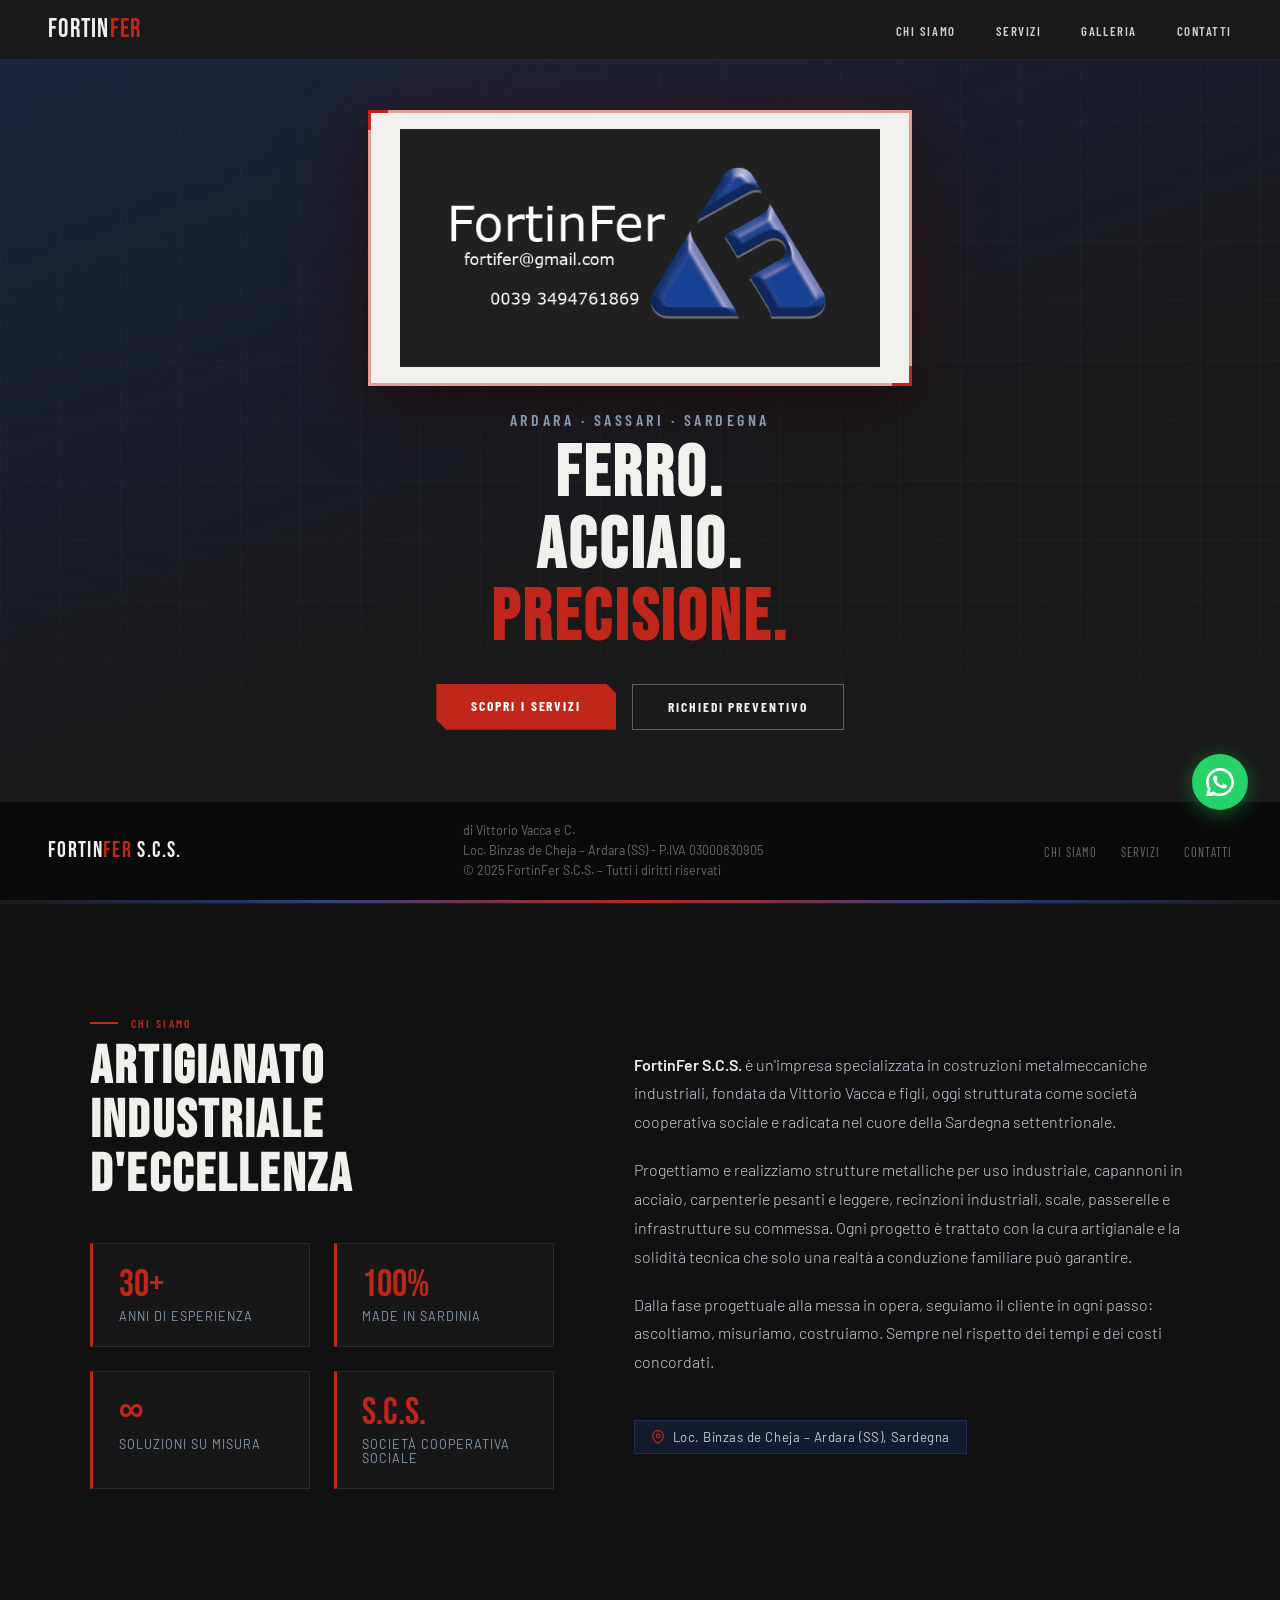
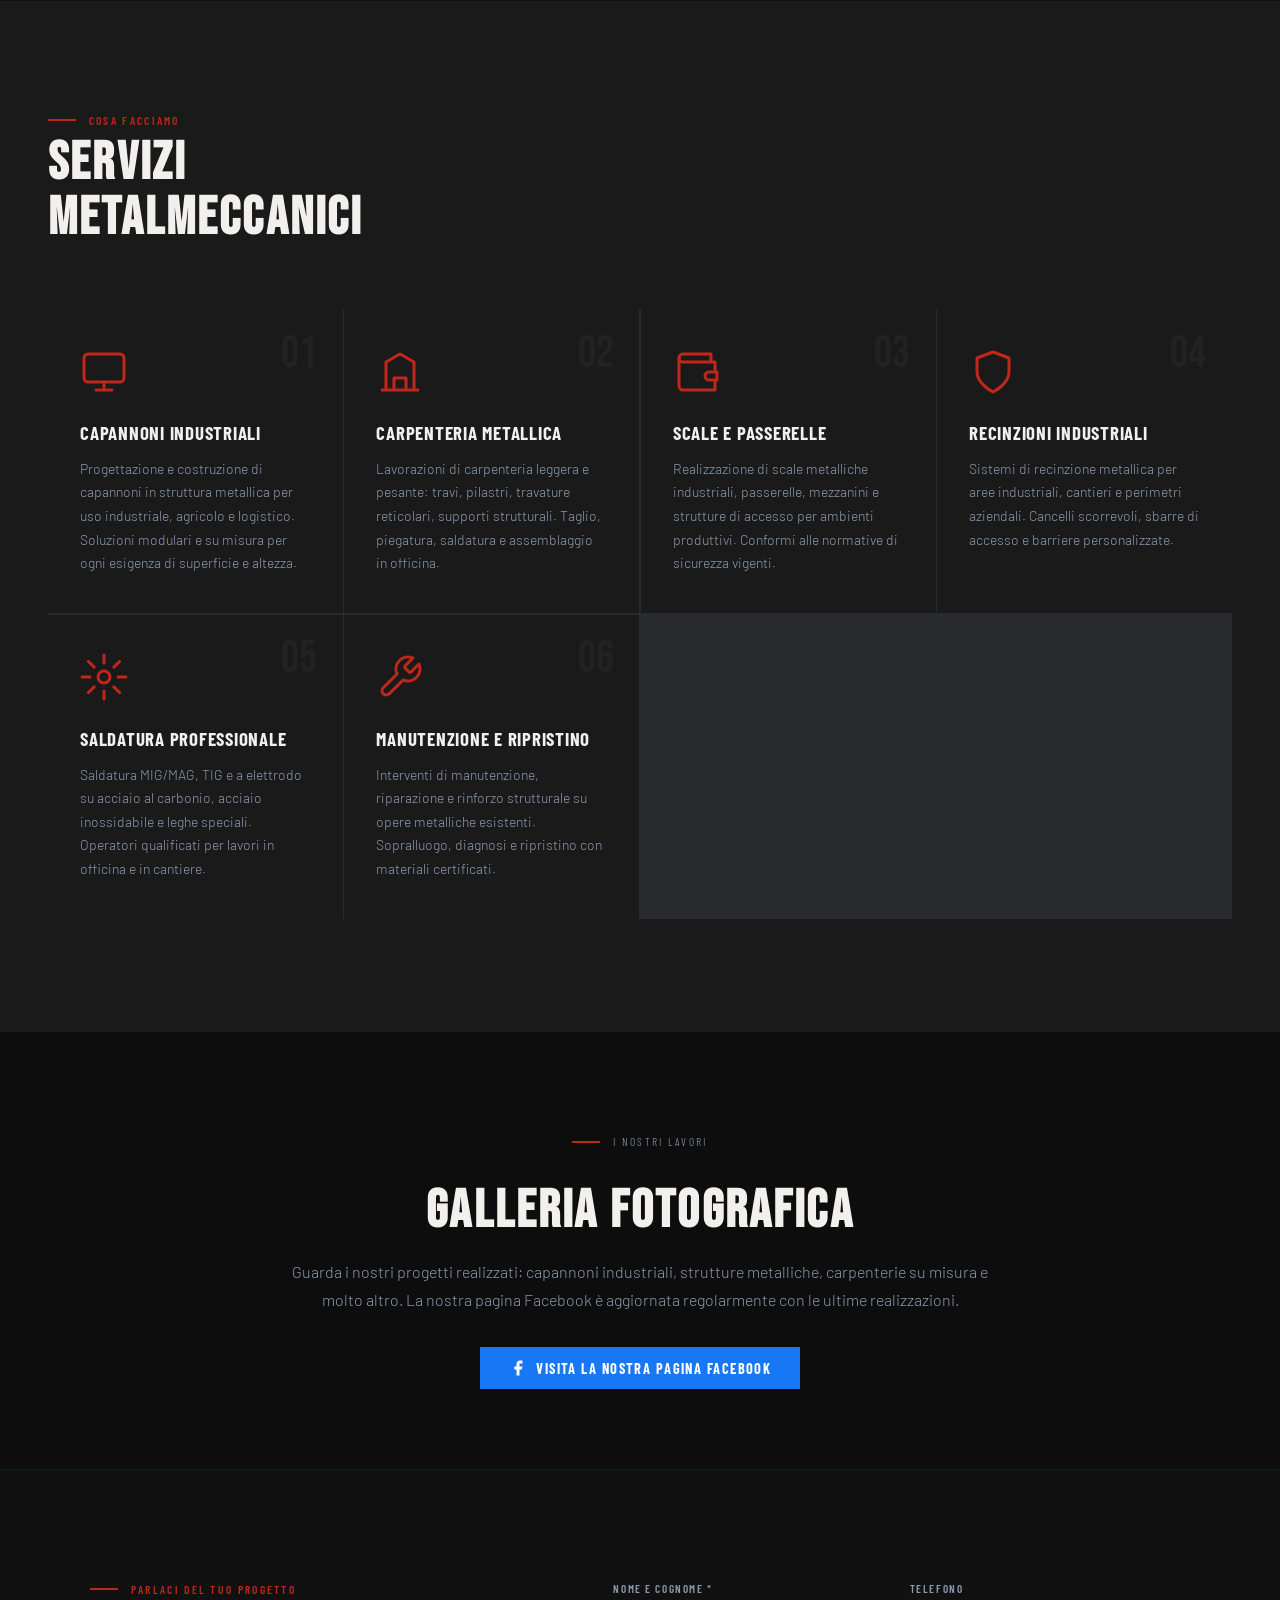
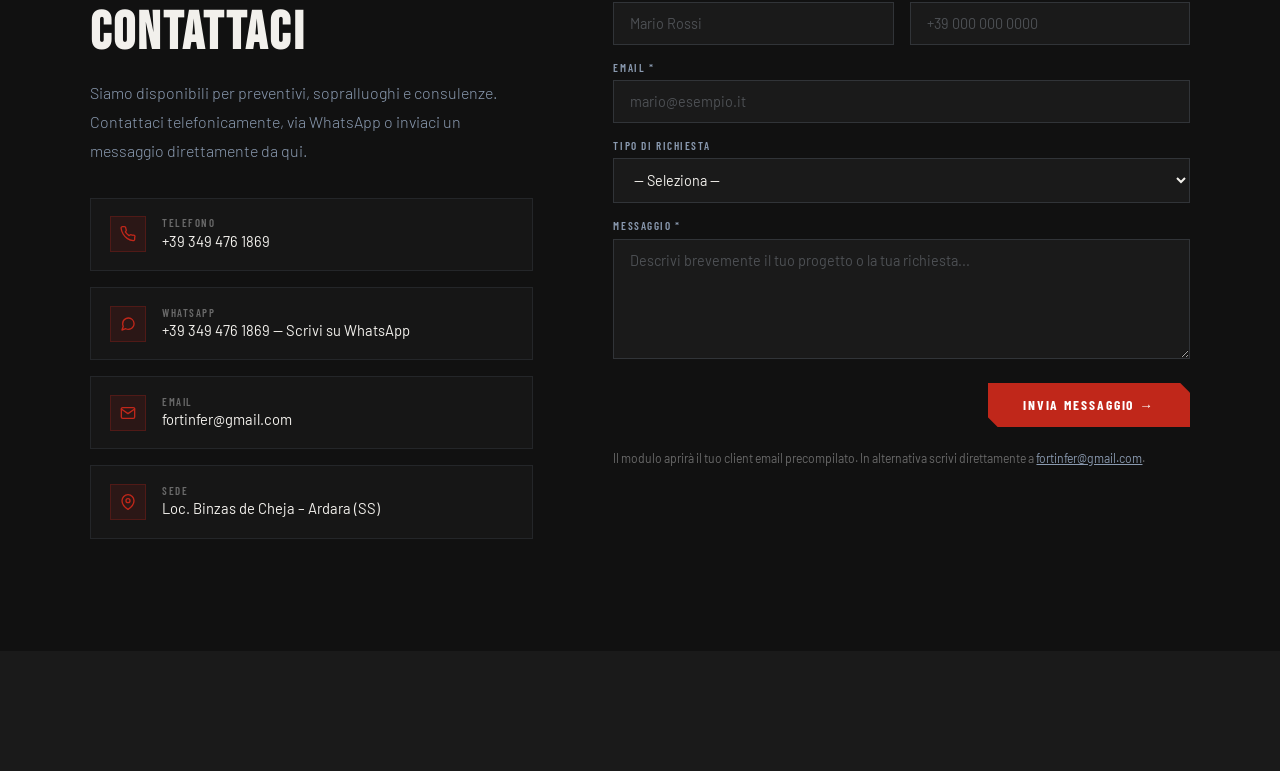
==== index.html @ 4c215e7a "new modify descrizione" ====
<!DOCTYPE html>
<html lang="it">

<head>
  <meta charset="UTF-8">
  <meta name="viewport" content="width=device-width, initial-scale=1.0">
  <title>FortinFer S.C.S. – Costruzioni Metalmeccaniche Industriali</title>

  <!-- ── Google Fonts ── -->
  <link rel="preconnect" href="https://fonts.googleapis.com">
  <link
    href="https://fonts.googleapis.com/css2?family=Bebas+Neue&family=Barlow:ital,wght@0,300;0,400;0,600;0,700;1,300&family=Barlow+Condensed:wght@400;600;700&display=swap"
    rel="stylesheet">

  <!-- ── Foglio di stile ── -->
  <link rel="stylesheet" href="style.css">
</head>

<body>

  <!-- ════════════════════════════
     NAV
════════════════════════════ -->
  <nav>
    <div class="nav-logo">Fortin<span>Fer</span></div>
    <ul class="nav-links">
      <li><a href="#about">Chi siamo</a></li>
      <li><a href="#servizi">Servizi</a></li>
      <li><a href="#galleria">Galleria</a></li>
      <li><a href="#contatti">Contatti</a></li>
    </ul>
  </nav>

  <!-- ════════════════════════════
     HERO
════════════════════════════ -->
  <section id="hero">
    <div class="hero-grid"></div>
    <div class="hero-stripes"></div>
    <div class="hero-bg"></div>

    <div class="hero-content">
      <div class="logo-container">
        <img src="Image/Logo_c1.png" alt="FortinFer S.C.S. – Logo ufficiale">
      </div>

      <p class="hero-sub">Ardara · Sassari · Sardegna</p>

      <h1 class="hero-tagline">
        Ferro.<br>
        Acciaio.<br>
        <span class="accent">Precisione.</span>
      </h1>

      <div class="hero-cta-row">
        <a href="#servizi" class="btn-primary">Scopri i servizi</a>
        <a href="#contatti" class="btn-outline">Richiedi preventivo</a>
      </div>
    </div>

    <div class="scroll-hint">
      <span>Scorri</span>
      <div class="scroll-line"></div>
    </div>
  </section>

  <div class="steel-divider"></div>

  <!-- ════════════════════════════
     CHI SIAMO
════════════════════════════ -->
  <section id="about">
    <div class="about-inner">

      <div>
        <p class="section-label">Chi siamo</p>
        <h2 class="section-title">Artigianato<br>Industriale<br>d'Eccellenza</h2>
        <div class="about-stats">
          <div class="stat-card">
            <div class="stat-num">30+</div>
            <div class="stat-desc">Anni di esperienza</div>
          </div>
          <div class="stat-card">
            <div class="stat-num">100%</div>
            <div class="stat-desc">Made in Sardinia</div>
          </div>
          <div class="stat-card">
            <div class="stat-num">∞</div>
            <div class="stat-desc">Soluzioni su misura</div>
          </div>
          <div class="stat-card">
            <div class="stat-num">S.C.S.</div>
            <div class="stat-desc">Società Cooperativa Sociale</div>
          </div>
        </div>
      </div>

      <div class="about-text">
        <p>
          <strong>FortinFer S.C.S.</strong> è un'impresa specializzata in costruzioni metalmeccaniche
          industriali, fondata da Vittorio Vacca e figli, oggi strutturata come società cooperativa sociale
          e radicata nel cuore della Sardegna settentrionale.
        </p>
        <p>
          Progettiamo e realizziamo strutture metalliche per uso industriale, capannoni in acciaio,
          carpenterie pesanti e leggere, recinzioni industriali, scale, passerelle e infrastrutture su
          commessa. Ogni progetto è trattato con la cura artigianale e la solidità tecnica che solo una
          realtà a conduzione familiare può garantire.
        </p>
        <p>
          Dalla fase progettuale alla messa in opera, seguiamo il cliente in ogni passo: ascoltiamo,
          misuriamo, costruiamo. Sempre nel rispetto dei tempi e dei costi concordati.
        </p>
        <div class="location-badge">
          <svg width="14" height="14" viewBox="0 0 24 24" fill="none" stroke="currentColor" stroke-width="2"
            stroke-linecap="round" stroke-linejoin="round">
            <path d="M21 10c0 7-9 13-9 13s-9-6-9-13a9 9 0 0 1 18 0z" />
            <circle cx="12" cy="10" r="3" />
          </svg>
          Loc. Binzas de Cheja – Ardara (SS), Sardegna
        </div>
      </div>

    </div>
  </section>

  <!-- ════════════════════════════
     SERVIZI
════════════════════════════ -->
  <section id="servizi">
    <div class="servizi-inner">

      <div class="servizi-header">
        <p class="section-label">Cosa facciamo</p>
        <h2 class="section-title">Servizi<br>Metalmeccanici</h2>
      </div>

      <div class="servizi-grid">

        <div class="servizio-card">
          <div class="servizio-num">01</div>
          <svg class="servizio-icon" viewBox="0 0 24 24" fill="none" stroke="currentColor" stroke-width="1.5"
            stroke-linecap="round" stroke-linejoin="round">
            <rect x="2" y="3" width="20" height="14" rx="2" />
            <path d="M8 21h8M12 17v4" />
          </svg>
          <div class="servizio-title">Capannoni Industriali</div>
          <p class="servizio-desc">
            Progettazione e costruzione di capannoni in struttura metallica per uso industriale, agricolo
            e logistico. Soluzioni modulari e su misura per ogni esigenza di superficie e altezza.
          </p>
        </div>

        <div class="servizio-card">
          <div class="servizio-num">02</div>
          <svg class="servizio-icon" viewBox="0 0 24 24" fill="none" stroke="currentColor" stroke-width="1.5"
            stroke-linecap="round" stroke-linejoin="round">
            <path d="M3 21h18M5 21V7l7-4 7 4v14M9 21v-6h6v6" />
          </svg>
          <div class="servizio-title">Carpenteria Metallica</div>
          <p class="servizio-desc">
            Lavorazioni di carpenteria leggera e pesante: travi, pilastri, travature reticolari, supporti
            strutturali. Taglio, piegatura, saldatura e assemblaggio in officina.
          </p>
        </div>

        <div class="servizio-card">
          <div class="servizio-num">03</div>
          <svg class="servizio-icon" viewBox="0 0 24 24" fill="none" stroke="currentColor" stroke-width="1.5"
            stroke-linecap="round" stroke-linejoin="round">
            <path d="M21 12V7H5a2 2 0 0 1 0-4h14v4" />
            <path d="M3 5v14a2 2 0 0 0 2 2h16v-5" />
            <path d="M18 12a2 2 0 0 0 0 4h4v-4Z" />
          </svg>
          <div class="servizio-title">Scale e Passerelle</div>
          <p class="servizio-desc">
            Realizzazione di scale metalliche industriali, passerelle, mezzanini e strutture di accesso
            per ambienti produttivi. Conformi alle normative di sicurezza vigenti.
          </p>
        </div>

        <div class="servizio-card">
          <div class="servizio-num">04</div>
          <svg class="servizio-icon" viewBox="0 0 24 24" fill="none" stroke="currentColor" stroke-width="1.5"
            stroke-linecap="round" stroke-linejoin="round">
            <path d="M12 22s8-4 8-10V5l-8-3-8 3v7c0 6 8 10 8 10z" />
          </svg>
          <div class="servizio-title">Recinzioni Industriali</div>
          <p class="servizio-desc">
            Sistemi di recinzione metallica per aree industriali, cantieri e perimetri aziendali.
            Cancelli scorrevoli, sbarre di accesso e barriere personalizzate.
          </p>
        </div>

        <div class="servizio-card">
          <div class="servizio-num">05</div>
          <svg class="servizio-icon" viewBox="0 0 24 24" fill="none" stroke="currentColor" stroke-width="1.5"
            stroke-linecap="round" stroke-linejoin="round">
            <circle cx="12" cy="12" r="3" />
            <path d="M12 1v4M12 19v4M4.22 4.22l2.83 2.83M16.95 16.95l2.83 2.83
                   M1 12h4M19 12h4M4.22 19.78l2.83-2.83M16.95 7.05l2.83-2.83" />
          </svg>
          <div class="servizio-title">Saldatura Professionale</div>
          <p class="servizio-desc">
            Saldatura MIG/MAG, TIG e a elettrodo su acciaio al carbonio, acciaio inossidabile e leghe
            speciali. Operatori qualificati per lavori in officina e in cantiere.
          </p>
        </div>

        <div class="servizio-card">
          <div class="servizio-num">06</div>
          <svg class="servizio-icon" viewBox="0 0 24 24" fill="none" stroke="currentColor" stroke-width="1.5"
            stroke-linecap="round" stroke-linejoin="round">
            <path d="M14.7 6.3a1 1 0 0 0 0 1.4l1.6 1.6a1 1 0 0 0 1.4 0l3.77-3.77a6 6 0 0 1-7.94 7.94
                   l-6.91 6.91a2.12 2.12 0 0 1-3-3l6.91-6.91a6 6 0 0 1 7.94-7.94l-3.76 3.76z" />
          </svg>
          <div class="servizio-title">Manutenzione e Ripristino</div>
          <p class="servizio-desc">
            Interventi di manutenzione, riparazione e rinforzo strutturale su opere metalliche esistenti.
            Sopralluogo, diagnosi e ripristino con materiali certificati.
          </p>
        </div>

      </div>
    </div>
  </section>

  <!-- ════════════════════════════
     GALLERIA
════════════════════════════ -->
  <section id="galleria">
    <div class="galleria-inner">
      <p class="section-label" style="justify-content:center">I nostri lavori</p>
      <h2 class="section-title">Galleria Fotografica</h2>
      <p>
        Guarda i nostri progetti realizzati: capannoni industriali, strutture metalliche, carpenterie su
        misura e molto altro. La nostra pagina Facebook è aggiornata regolarmente con le ultime
        realizzazioni.
      </p>
      <a href="https://www.facebook.com/search/top?q=fortinfer" target="_blank" rel="noopener" class="fb-link">
        <svg width="18" height="18" viewBox="0 0 24 24" fill="currentColor">
          <path d="M18 2h-3a5 5 0 0 0-5 5v3H7v4h3v8h4v-8h3l1-4h-4V7a1 1 0 0 1 1-1h3z" />
        </svg>
        Visita la nostra pagina Facebook
      </a>
    </div>
  </section>

  <!-- ════════════════════════════
     CONTATTI
════════════════════════════ -->
  <section id="contatti">
    <div class="contatti-inner">

      <div>
        <p class="section-label">Parlaci del tuo progetto</p>
        <h2 class="section-title">Contattaci</h2>
        <p style="color:var(--steel);font-weight:300;line-height:1.8;margin:1.2rem 0 2rem;">
          Siamo disponibili per preventivi, sopralluoghi e consulenze. Contattaci telefonicamente,
          via WhatsApp o inviaci un messaggio direttamente da qui.
        </p>

        <div class="contact-info">

          <a href="tel:+393494761869" class="contact-item">
            <div class="contact-icon">
              <svg width="16" height="16" viewBox="0 0 24 24" fill="none" stroke="currentColor" stroke-width="2"
                stroke-linecap="round" stroke-linejoin="round">
                <path d="M22 16.92v3a2 2 0 0 1-2.18 2 19.79 19.79 0 0 1-8.63-3.07A19.5 19.5 0 0 1
                       4.69 12 19.79 19.79 0 0 1 1.65 3.18 2 2 0 0 1 3.62 1h3a2 2 0 0 1 2 1.72
                       c.127.96.361 1.903.7 2.81a2 2 0 0 1-.45 2.11L8.09 8.91a16 16 0 0 0 5.47
                       5.47l1.27-.78a2 2 0 0 1 2.11-.45c.907.339 1.85.573 2.81.7A2 2 0 0 1 22
                       16.92z" />
              </svg>
            </div>
            <div>
              <div class="contact-detail-label">Telefono</div>
              <div class="contact-detail-value">+39 349 476 1869</div>
            </div>
          </a>

          <a href="https://wa.me/393494761869" target="_blank" rel="noopener" class="contact-item">
            <div class="contact-icon">
              <svg width="16" height="16" viewBox="0 0 24 24" fill="none" stroke="currentColor" stroke-width="2"
                stroke-linecap="round" stroke-linejoin="round">
                <path d="M21 11.5a8.38 8.38 0 0 1-.9 3.8 8.5 8.5 0 0 1-7.6 4.7 8.38 8.38 0 0
                       1-3.8-.9L3 21l1.9-5.7a8.38 8.38 0 0 1-.9-3.8 8.5 8.5 0 0 1 4.7-7.6
                       8.38 8.38 0 0 1 3.8-.9h.5a8.48 8.48 0 0 1 8 8v.5z" />
              </svg>
            </div>
            <div>
              <div class="contact-detail-label">WhatsApp</div>
              <div class="contact-detail-value">+39 349 476 1869 — Scrivi su WhatsApp</div>
            </div>
          </a>

          <a href="mailto:fortinfer@gmail.com" class="contact-item">
            <div class="contact-icon">
              <svg width="16" height="16" viewBox="0 0 24 24" fill="none" stroke="currentColor" stroke-width="2"
                stroke-linecap="round" stroke-linejoin="round">
                <path d="M4 4h16c1.1 0 2 .9 2 2v12c0 1.1-.9 2-2 2H4c-1.1 0-2-.9-2-2V6
                       c0-1.1.9-2 2-2z" />
                <polyline points="22,6 12,13 2,6" />
              </svg>
            </div>
            <div>
              <div class="contact-detail-label">Email</div>
              <div class="contact-detail-value">fortinfer@gmail.com</div>
            </div>
          </a>

          <div class="contact-item" style="cursor:default">
            <div class="contact-icon">
              <svg width="16" height="16" viewBox="0 0 24 24" fill="none" stroke="currentColor" stroke-width="2"
                stroke-linecap="round" stroke-linejoin="round">
                <path d="M21 10c0 7-9 13-9 13s-9-6-9-13a9 9 0 0 1 18 0z" />
                <circle cx="12" cy="10" r="3" />
              </svg>
            </div>
            <div>
              <div class="contact-detail-label">Sede</div>
              <div class="contact-detail-value">Loc. Binzas de Cheja – Ardara (SS)</div>
            </div>
          </div>

        </div>
      </div>

      <!-- FORM -->
      <div>
        <div class="contact-form" id="contactForm">
          <div class="form-row">
            <div class="form-group">
              <label for="nome">Nome e Cognome *</label>
              <input type="text" id="nome" name="nome" placeholder="Mario Rossi" required>
            </div>
            <div class="form-group">
              <label for="tel">Telefono</label>
              <input type="tel" id="tel" name="tel" placeholder="+39 000 000 0000">
            </div>
          </div>
          <div class="form-group">
            <label for="email">Email *</label>
            <input type="email" id="email" name="email" placeholder="mario@esempio.it" required>
          </div>
          <div class="form-group">
            <label for="servizio">Tipo di richiesta</label>
            <select id="servizio" name="servizio">
              <option value="">— Seleziona —</option>
              <option>Capannone industriale</option>
              <option>Carpenteria metallica</option>
              <option>Scale e passerelle</option>
              <option>Recinzione / cancellata</option>
              <option>Saldatura professionale</option>
              <option>Manutenzione / ripristino</option>
              <option>Altro</option>
            </select>
          </div>
          <div class="form-group">
            <label for="messaggio">Messaggio *</label>
            <textarea id="messaggio" name="messaggio"
              placeholder="Descrivi brevemente il tuo progetto o la tua richiesta..." required></textarea>
          </div>
          <div class="form-submit">
            <button type="button" class="btn-primary" onclick="inviaMessaggio()">
              Invia messaggio →
            </button>
          </div>
          <p class="send-note">
            Il modulo aprirà il tuo client email precompilato. In alternativa scrivi direttamente a
            <a href="mailto:fortinfer@gmail.com">fortinfer@gmail.com</a>.
          </p>
        </div>
      </div>

    </div>
  </section>

  <!-- ════════════════════════════
     FOOTER
════════════════════════════ -->
  <footer>
    <div class="footer-brand">Fortin<span>Fer</span> S.C.S.</div>
    <div class="footer-meta">
      di Vittorio Vacca e C.<br>
      Loc. Binzas de Cheja – Ardara (SS) - P.IVA 03000830905<br>
      © 2025 FortinFer S.C.S. – Tutti i diritti riservati
    </div>
    <ul class="footer-links">
      <li><a href="#about">Chi siamo</a></li>
      <li><a href="#servizi">Servizi</a></li>
      <li><a href="#contatti">Contatti</a></li>
    </ul>
  </footer>
  <!-- ── Script principale (caricato per ultimo) ── -->
  <script src="script.js"></script>
  <!-- WhatsApp Button -->
  <a href="https://wa.me/393494761869" target="_blank" rel="noopener" class="wa-float">
    <svg width="28" height="28" viewBox="0 0 24 24" fill="currentColor">
      <path
        d="M17.472 14.382c-.297-.149-1.758-.867-2.03-.967-.273-.099-.471-.148-.67.15-.197.297-.767.966-.94 1.164-.173.199-.347.223-.644.075-.297-.15-1.255-.463-2.39-1.475-.883-.788-1.48-1.761-1.653-2.059-.173-.297-.018-.458.13-.606.134-.133.298-.347.446-.52.149-.174.198-.298.298-.497.099-.198.05-.371-.025-.52-.075-.149-.669-1.612-.916-2.207-.242-.579-.487-.5-.669-.51-.173-.008-.371-.01-.57-.01-.198 0-.52.074-.792.372-.272.297-1.04 1.016-1.04 2.479 0 1.462 1.065 2.875 1.213 3.074.149.198 2.096 3.2 5.077 4.487.709.306 1.262.489 1.694.625.712.227 1.36.195 1.871.118.571-.085 1.758-.719 2.006-1.413.248-.694.248-1.289.173-1.413-.074-.124-.272-.198-.57-.347z" />
      <path
        d="M12 0C5.373 0 0 5.373 0 12c0 2.127.558 4.126 1.533 5.857L.057 23.882a.75.75 0 0 0 .921.921l6.025-1.476A11.943 11.943 0 0 0 12 24c6.627 0 12-5.373 12-12S18.627 0 12 0zm0 21.75a9.715 9.715 0 0 1-4.953-1.354l-.355-.211-3.676.9.919-3.581-.231-.367A9.715 9.715 0 0 1 2.25 12C2.25 6.615 6.615 2.25 12 2.25S21.75 6.615 21.75 12 17.385 21.75 12 21.75z" />
    </svg>
  </a>
</body>

</html>
---- style.css ----
/* ═══════════════════════════════════════════════
   FortinFer S.C.S. – Foglio di stile principale
   File: style.css
   ═══════════════════════════════════════════════ */

/* ─── VARIABILI ─── */
:root {
  --red: #C0271A;
  --red-dark: #8B1A10;
  --navy: #1C2B5A;
  --navy-light: #2A3F80;
  --steel: #8a9ab0;
  --steel-light: #c4cdd9;
  --off-white: #F2F0EC;
  --charcoal: #1a1a1a;
  --mid: #3a3a3a;
  --muted: #6a6a6a;
}

/* ─── RESET & BASE ─── */
*,
*::before,
*::after {
  box-sizing: border-box;
  margin: 0;
  padding: 0;
}

html {
  scroll-behavior: smooth;
}

body {
  font-family: 'Barlow', sans-serif;
  background: var(--charcoal);
  color: var(--off-white);
  overflow-x: hidden;
  padding-bottom: 120px;
}

body>* {
  flex-shrink: 0;
}

/* ─── TEXTURE OVERLAY ─── */
body::before {
  content: '';
  position: fixed;
  inset: 0;
  background-image: url("data:image/svg+xml,%3Csvg xmlns='http://www.w3.org/2000/svg' width='4' height='4'%3E%3Crect width='4' height='4' fill='none'/%3E%3Ccircle cx='1' cy='1' r='0.4' fill='rgba(255,255,255,0.018)'/%3E%3Ccircle cx='3' cy='3' r='0.4' fill='rgba(255,255,255,0.018)'/%3E%3C/svg%3E");
  pointer-events: none;
  z-index: 0;
}

/* ─── NAV ─── */
nav {
  position: fixed;
  top: 0;
  left: 0;
  right: 0;
  z-index: 100;
  display: flex;
  justify-content: space-between;
  align-items: center;
  padding: 0 3rem;
  height: 60px;
  background: rgba(26, 26, 26, 0.92);
  backdrop-filter: blur(12px);
  border-bottom: 1px solid rgba(192, 39, 26, 0.25);
}

.nav-logo {
  font-family: 'Bebas Neue', sans-serif;
  font-size: 1.6rem;
  color: var(--off-white);
  letter-spacing: 0.05em;
}

.nav-logo span {
  color: var(--red);
}

.nav-links {
  display: flex;
  gap: 2.5rem;
  list-style: none;
}

.nav-links a {
  font-family: 'Barlow Condensed', sans-serif;
  font-size: 0.8rem;
  font-weight: 600;
  letter-spacing: 0.12em;
  text-transform: uppercase;
  color: var(--steel-light);
  text-decoration: none;
  transition: color 0.2s;
}

.nav-links a:hover {
  color: var(--red);
}

/* ─── HERO ─── */
#hero {
  position: relative;
  min-height: 100vh;
  display: flex;
  flex-direction: column;
  align-items: center;
  justify-content: center;
  overflow: hidden;
  padding-top: 60px;
  padding-bottom: 120px;
}

.hero-bg {
  position: absolute;
  inset: 0;
  background:
    linear-gradient(160deg, rgba(28, 43, 90, 0.6) 0%, rgba(26, 26, 26, 0) 60%),
    linear-gradient(0deg, rgba(26, 26, 26, 1) 0%, rgba(26, 26, 26, 0.1) 40%);
  z-index: 1;
}

/* Griglia metallica */
.hero-grid {
  position: absolute;
  inset: 0;
  background-image:
    linear-gradient(rgba(138, 154, 176, 0.05) 1px, transparent 1px),
    linear-gradient(90deg, rgba(138, 154, 176, 0.05) 1px, transparent 1px);
  background-size: 60px 60px;
  z-index: 0;
}

/* Linee diagonali */
.hero-stripes {
  position: absolute;
  inset: 0;
  background: repeating-linear-gradient(-55deg,
      transparent,
      transparent 120px,
      rgba(192, 39, 26, 0.03) 120px,
      rgba(192, 39, 26, 0.03) 122px);
  z-index: 0;
}

.hero-content {
  position: relative;
  z-index: 2;
  display: flex;
  flex-direction: column;
  align-items: center;
  text-align: center;
  padding: 2rem;
}

/* Contenitore logo */
.logo-container {
  background: var(--off-white);
  border: 3px solid rgba(192, 39, 26, 0.4);
  padding: 1rem 1.8rem;
  margin-bottom: 1.5rem;
  position: relative;
  box-shadow: 0 0 80px rgba(192, 39, 26, 0.15), 0 20px 60px rgba(0, 0, 0, 0.6);
  animation: logoReveal 1s cubic-bezier(0.16, 1, 0.3, 1) both;
}

.logo-container::before,
.logo-container::after {
  content: '';
  position: absolute;
  width: 20px;
  height: 20px;
  border-color: var(--red);
  border-style: solid;
}

.logo-container::before {
  top: -3px;
  left: -3px;
  border-width: 3px 0 0 3px;
}

.logo-container::after {
  bottom: -3px;
  right: -3px;
  border-width: 0 3px 3px 0;
}

.logo-container img {
  max-width: 480px;
  width: 100%;
  display: block;
}

@keyframes logoReveal {
  from {
    opacity: 0;
    transform: translateY(24px) scale(0.97);
  }

  to {
    opacity: 1;
    transform: translateY(0) scale(1);
  }
}

.hero-sub {
  font-family: 'Barlow Condensed', sans-serif;
  font-size: 1rem;
  font-weight: 600;
  letter-spacing: 0.22em;
  text-transform: uppercase;
  color: var(--steel);
  margin-bottom: 0.6rem;
  animation: fadeUp 1s 0.3s both;
}

.hero-tagline {
  font-family: 'Bebas Neue', sans-serif;
  font-size: clamp(2.4rem, 6vw, 4.5rem);
  letter-spacing: 0.04em;
  line-height: 1;
  color: var(--off-white);
  margin-bottom: 1.8rem;
  animation: fadeUp 1s 0.45s both;
}

.hero-tagline .accent {
  color: var(--red);
}

.hero-cta-row {
  display: flex;
  gap: 1rem;
  flex-wrap: wrap;
  justify-content: center;
  animation: fadeUp 1s 0.6s both;
}

/* ─── PULSANTI ─── */
.btn-primary {
  font-family: 'Barlow Condensed', sans-serif;
  font-size: 0.85rem;
  font-weight: 700;
  letter-spacing: 0.14em;
  text-transform: uppercase;
  padding: 0.85rem 2.2rem;
  background: var(--red);
  color: #fff;
  border: none;
  cursor: pointer;
  text-decoration: none;
  display: inline-block;
  transition: background 0.2s, transform 0.15s;
  clip-path: polygon(0 0, calc(100% - 10px) 0, 100% 10px, 100% 100%, 10px 100%, 0 calc(100% - 10px));
}

.btn-primary:hover {
  background: var(--red-dark);
  transform: translateY(-2px);
}

.btn-outline {
  font-family: 'Barlow Condensed', sans-serif;
  font-size: 0.85rem;
  font-weight: 700;
  letter-spacing: 0.14em;
  text-transform: uppercase;
  padding: 0.85rem 2.2rem;
  background: transparent;
  color: var(--off-white);
  border: 1px solid rgba(196, 205, 217, 0.4);
  cursor: pointer;
  text-decoration: none;
  display: inline-block;
  transition: border-color 0.2s, background 0.2s;
}

.btn-outline:hover {
  border-color: var(--red);
  background: rgba(192, 39, 26, 0.08);
}

/* Indicatore scroll */
.scroll-hint {
  position: absolute;
  bottom: 2rem;
  left: 50%;
  transform: translateX(-50%);
  z-index: 2;
  display: flex;
  flex-direction: column;
  align-items: center;
  gap: 0.5rem;
  color: var(--muted);
  font-size: 0.7rem;
  letter-spacing: 0.1em;
  text-transform: uppercase;
  animation: fadeUp 1s 1s both;
}

.scroll-line {
  width: 1px;
  height: 40px;
  background: linear-gradient(to bottom, var(--red), transparent);
  animation: scrollDrop 2s 1.5s ease-in-out infinite;
}

@keyframes scrollDrop {
  0% {
    transform: scaleY(0);
    transform-origin: top;
  }

  50% {
    transform: scaleY(1);
    transform-origin: top;
  }

  51% {
    transform: scaleY(1);
    transform-origin: bottom;
  }

  100% {
    transform: scaleY(0);
    transform-origin: bottom;
  }
}

@keyframes fadeUp {
  from {
    opacity: 0;
    transform: translateY(16px);
  }

  to {
    opacity: 1;
    transform: translateY(0);
  }
}

/* ─── SEZIONI COMUNI ─── */
section {
  position: relative;
  z-index: 1;
}

.section-label {
  font-family: 'Barlow Condensed', sans-serif;
  font-size: 0.72rem;
  font-weight: 600;
  letter-spacing: 0.2em;
  text-transform: uppercase;
  color: var(--red);
  margin-bottom: 0.6rem;
  display: flex;
  align-items: center;
  gap: 0.8rem;
}

.section-label::before {
  content: '';
  display: block;
  width: 28px;
  height: 2px;
  background: var(--red);
}

.section-title {
  font-family: 'Bebas Neue', sans-serif;
  font-size: clamp(2rem, 5vw, 3.4rem);
  letter-spacing: 0.04em;
  line-height: 1;
  color: var(--off-white);
}

/* ─── CHI SIAMO ─── */
#about {
  padding: 7rem 3rem;
  background: #111;
  border-top: 1px solid rgba(138, 154, 176, 0.1);
}

.about-inner {
  max-width: 1100px;
  margin: 0 auto;
  display: grid;
  grid-template-columns: 1fr 1.2fr;
  gap: 5rem;
  align-items: center;
}

.about-stats {
  display: grid;
  grid-template-columns: 1fr 1fr;
  gap: 1.5rem;
  margin-top: 2.5rem;
}

.stat-card {
  padding: 1.4rem 1.6rem;
  border: 1px solid rgba(138, 154, 176, 0.15);
  border-left: 3px solid var(--red);
  background: rgba(255, 255, 255, 0.025);
}

.stat-num {
  font-family: 'Bebas Neue', sans-serif;
  font-size: 2.4rem;
  color: var(--red);
  line-height: 1;
}

.stat-desc {
  font-size: 0.78rem;
  color: var(--steel);
  text-transform: uppercase;
  letter-spacing: 0.08em;
  margin-top: 0.3rem;
}

.about-text p {
  font-size: 1rem;
  font-weight: 300;
  line-height: 1.8;
  color: var(--steel-light);
  margin-bottom: 1.2rem;
}

.about-text strong {
  color: var(--off-white);
  font-weight: 600;
}

.location-badge {
  display: inline-flex;
  align-items: center;
  gap: 0.5rem;
  background: rgba(28, 43, 90, 0.4);
  border: 1px solid rgba(42, 63, 128, 0.5);
  padding: 0.5rem 1rem;
  font-size: 0.82rem;
  color: var(--steel-light);
  margin-top: 1.5rem;
  letter-spacing: 0.04em;
}

.location-badge svg {
  color: var(--red);
  flex-shrink: 0;
}

/* ─── SERVIZI ─── */
#servizi {
  padding: 7rem 3rem;
  background: var(--charcoal);
}

.servizi-inner {
  max-width: 1200px;
  margin: 0 auto;
}

.servizi-header {
  max-width: 600px;
  margin-bottom: 4rem;
}

.servizi-grid {
  display: grid;
  grid-template-columns: repeat(auto-fit, minmax(280px, 1fr));
  gap: 1.5px;
  background: rgba(138, 154, 176, 0.12);
}

.servizio-card {
  background: #1a1a1a;
  padding: 2.4rem 2rem;
  position: relative;
  overflow: hidden;
  cursor: pointer;
  transition: background 0.25s;
}

.servizio-card::before {
  content: '';
  position: absolute;
  top: 0;
  left: 0;
  width: 3px;
  height: 0;
  background: var(--red);
  transition: height 0.3s ease;
}

.servizio-card:hover {
  background: #222;
}

.servizio-card:hover::before {
  height: 100%;
}

.servizio-icon {
  width: 48px;
  height: 48px;
  margin-bottom: 1.4rem;
  color: var(--red);
}

.servizio-num {
  position: absolute;
  top: 1.4rem;
  right: 1.6rem;
  font-family: 'Bebas Neue', sans-serif;
  font-size: 2.8rem;
  color: rgba(255, 255, 255, 0.04);
  line-height: 1;
  pointer-events: none;
}

.servizio-title {
  font-family: 'Barlow Condensed', sans-serif;
  font-size: 1.18rem;
  font-weight: 700;
  letter-spacing: 0.04em;
  text-transform: uppercase;
  color: var(--off-white);
  margin-bottom: 0.8rem;
}

.servizio-desc {
  font-size: 0.87rem;
  font-weight: 300;
  line-height: 1.7;
  color: var(--steel);
}

/* ─── GALLERIA ─── */
#galleria {
  padding: 5rem 3rem;
  background: #0d0d0d;
  border-top: 1px solid rgba(192, 39, 26, 0.2);
  border-bottom: 1px solid rgba(192, 39, 26, 0.2);
  text-align: center;
}

.galleria-inner {
  max-width: 700px;
  margin: 0 auto;
}

.galleria-inner p {
  color: var(--steel);
  font-weight: 300;
  line-height: 1.8;
  margin: 1.2rem 0 2rem;
}

.fb-link {
  display: inline-flex;
  align-items: center;
  gap: 0.6rem;
  font-family: 'Barlow Condensed', sans-serif;
  font-size: 0.9rem;
  font-weight: 700;
  letter-spacing: 0.1em;
  text-transform: uppercase;
  color: #fff;
  text-decoration: none;
  background: #1877F2;
  padding: 0.75rem 1.8rem;
  transition: background 0.2s;
}

.fb-link:hover {
  background: #1565C0;
}

/* ─── CONTATTI ─── */
#contatti {
  padding: 7rem 3rem;
  background: #111;
}

.contatti-inner {
  max-width: 1100px;
  margin: 0 auto;
  display: grid;
  grid-template-columns: 1fr 1.3fr;
  gap: 5rem;
  align-items: start;
}

.contact-info {
  display: flex;
  flex-direction: column;
  gap: 1rem;
  margin-top: 2rem;
}

.contact-item {
  display: flex;
  align-items: flex-start;
  gap: 1rem;
  padding: 1.1rem 1.2rem;
  border: 1px solid rgba(138, 154, 176, 0.12);
  background: rgba(255, 255, 255, 0.02);
  text-decoration: none;
  color: inherit;
  transition: border-color 0.2s, background 0.2s;
}

.contact-item:hover {
  border-color: rgba(192, 39, 26, 0.4);
  background: rgba(192, 39, 26, 0.04);
}

.contact-icon {
  width: 36px;
  height: 36px;
  flex-shrink: 0;
  display: flex;
  align-items: center;
  justify-content: center;
  background: rgba(192, 39, 26, 0.12);
  border: 1px solid rgba(192, 39, 26, 0.25);
  color: var(--red);
}

.contact-detail-label {
  font-family: 'Barlow Condensed', sans-serif;
  font-size: 0.68rem;
  font-weight: 600;
  letter-spacing: 0.14em;
  text-transform: uppercase;
  color: var(--muted);
}

.contact-detail-value {
  font-size: 0.92rem;
  color: var(--off-white);
  margin-top: 0.15rem;
}

/* ─── FORM ─── */
.contact-form {
  display: flex;
  flex-direction: column;
  gap: 1rem;
}

.form-row {
  display: grid;
  grid-template-columns: 1fr 1fr;
  gap: 1rem;
}

.form-group {
  display: flex;
  flex-direction: column;
  gap: 0.4rem;
}

.form-group label {
  font-family: 'Barlow Condensed', sans-serif;
  font-size: 0.7rem;
  font-weight: 600;
  letter-spacing: 0.14em;
  text-transform: uppercase;
  color: var(--steel);
}

.form-group input,
.form-group textarea,
.form-group select {
  background: rgba(255, 255, 255, 0.04);
  border: 1px solid rgba(138, 154, 176, 0.2);
  color: var(--off-white);
  font-family: 'Barlow', sans-serif;
  font-size: 0.9rem;
  padding: 0.75rem 1rem;
  outline: none;
  transition: border-color 0.2s, background 0.2s;
}

.form-group input::placeholder,
.form-group textarea::placeholder {
  color: rgba(196, 205, 217, 0.3);
}

.form-group input:focus,
.form-group textarea:focus,
.form-group select:focus {
  border-color: var(--red);
  background: rgba(192, 39, 26, 0.04);
}

.form-group textarea {
  resize: vertical;
  min-height: 120px;
}

.form-group select option {
  background: #1a1a1a;
}

.form-submit {
  display: flex;
  justify-content: flex-end;
  margin-top: 0.5rem;
}

.send-note {
  margin-top: 0.5rem;
  font-size: 0.76rem;
  color: var(--muted);
}

.send-note a {
  color: var(--steel);
}

/* ─── FOOTER ─── */
footer {
  background: #0a0a0a;
  border-top: 1px solid rgba(138, 154, 176, 0.1);
  padding: 1.2rem 3rem;
  display: flex;
  justify-content: space-between;
  align-items: center;
  flex-wrap: wrap;
  gap: 1rem;
  position: fixed;
  bottom: 0;
  left: 0;
  width: 100%;
  z-index: 99;
}

.footer-brand {
  font-family: 'Bebas Neue', sans-serif;
  font-size: 1.4rem;
  letter-spacing: 0.06em;
  color: var(--off-white);
}

.footer-brand span {
  color: var(--red);
}

.footer-meta {
  font-size: 0.78rem;
  color: var(--muted);
  line-height: 1.6;
}

.footer-links {
  display: flex;
  gap: 1.5rem;
  list-style: none;
}

.footer-links a {
  font-size: 0.78rem;
  color: var(--muted);
  text-decoration: none;
  text-transform: uppercase;
  letter-spacing: 0.08em;
  font-family: 'Barlow Condensed', sans-serif;
}

.footer-links a:hover {
  color: var(--red);
}

/* ─── DIVISORE ─── */
.steel-divider {
  width: 100%;
  height: 3px;
  background: linear-gradient(to right, transparent, var(--navy-light), var(--red), var(--navy-light), transparent);
}

/* ─── WHATSAPP FLOAT ─── */
.wa-float {
  position: fixed;
  bottom: 90px;
  right: 2rem;
  width: 56px;
  height: 56px;
  background: #25D366;
  border-radius: 50%;
  display: flex;
  align-items: center;
  justify-content: center;
  color: #fff;
  box-shadow: 0 4px 20px rgba(37, 211, 102, 0.4);
  z-index: 200;
  transition: transform 0.2s, box-shadow 0.2s;
}

.wa-float:hover {
  transform: scale(1.1);
  box-shadow: 0 6px 28px rgba(37, 211, 102, 0.6);
}

.footer-wa:hover {
  background: #1ebe57;
}

/* ─── RESPONSIVE ─── */
@media (max-width: 768px) {
  nav {
    padding: 0 1.2rem;
  }

  .nav-links {
    display: none;
  }

  #about,
  #servizi,
  #contatti {
    padding: 4rem 1.5rem;
  }

  .about-inner,
  .contatti-inner {
    grid-template-columns: 1fr;
    gap: 3rem;
  }

  .about-stats {
    grid-template-columns: 1fr 1fr;
  }

  .form-row {
    grid-template-columns: 1fr;
  }

  .logo-container {
    padding: 1.5rem 1.8rem;
  }

  footer {
    flex-direction: column;
    text-align: center;
    padding: 2rem 1.5rem;
  }

  .footer-links {
    justify-content: center;
  }
}
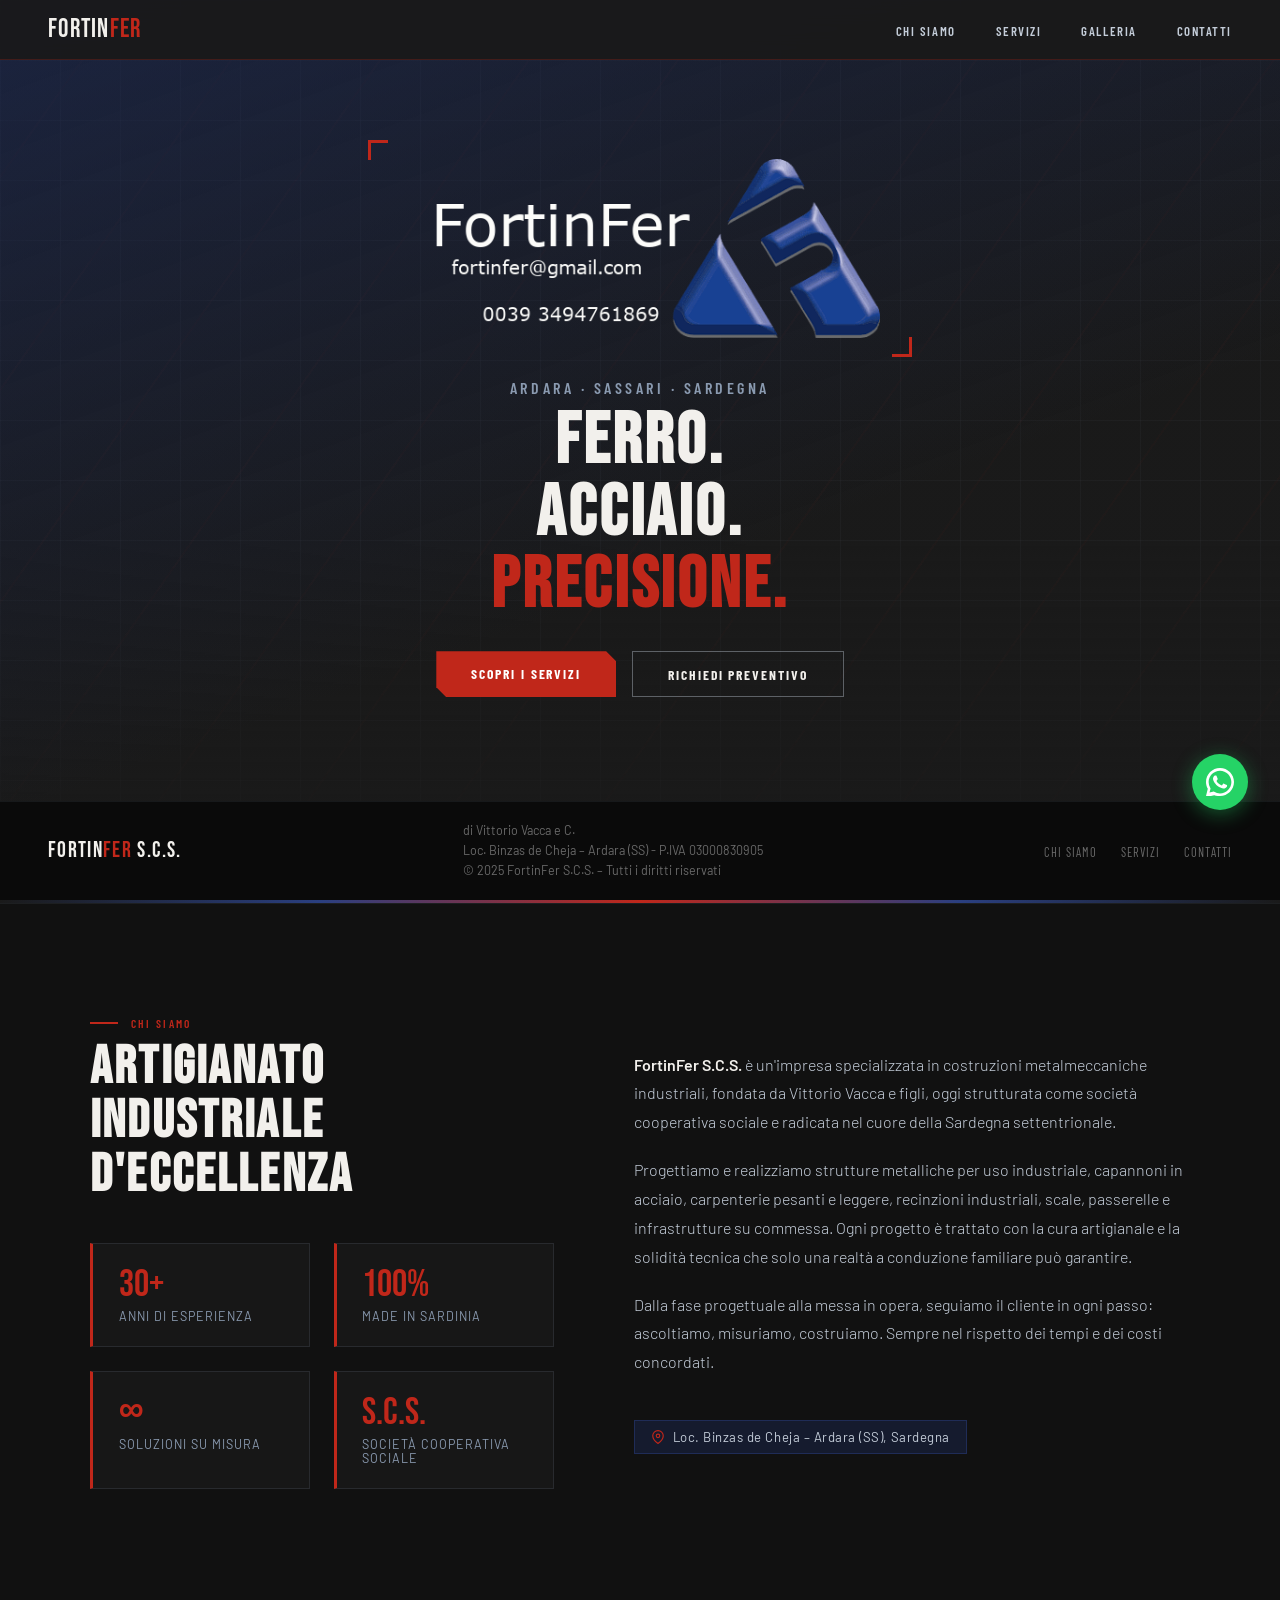
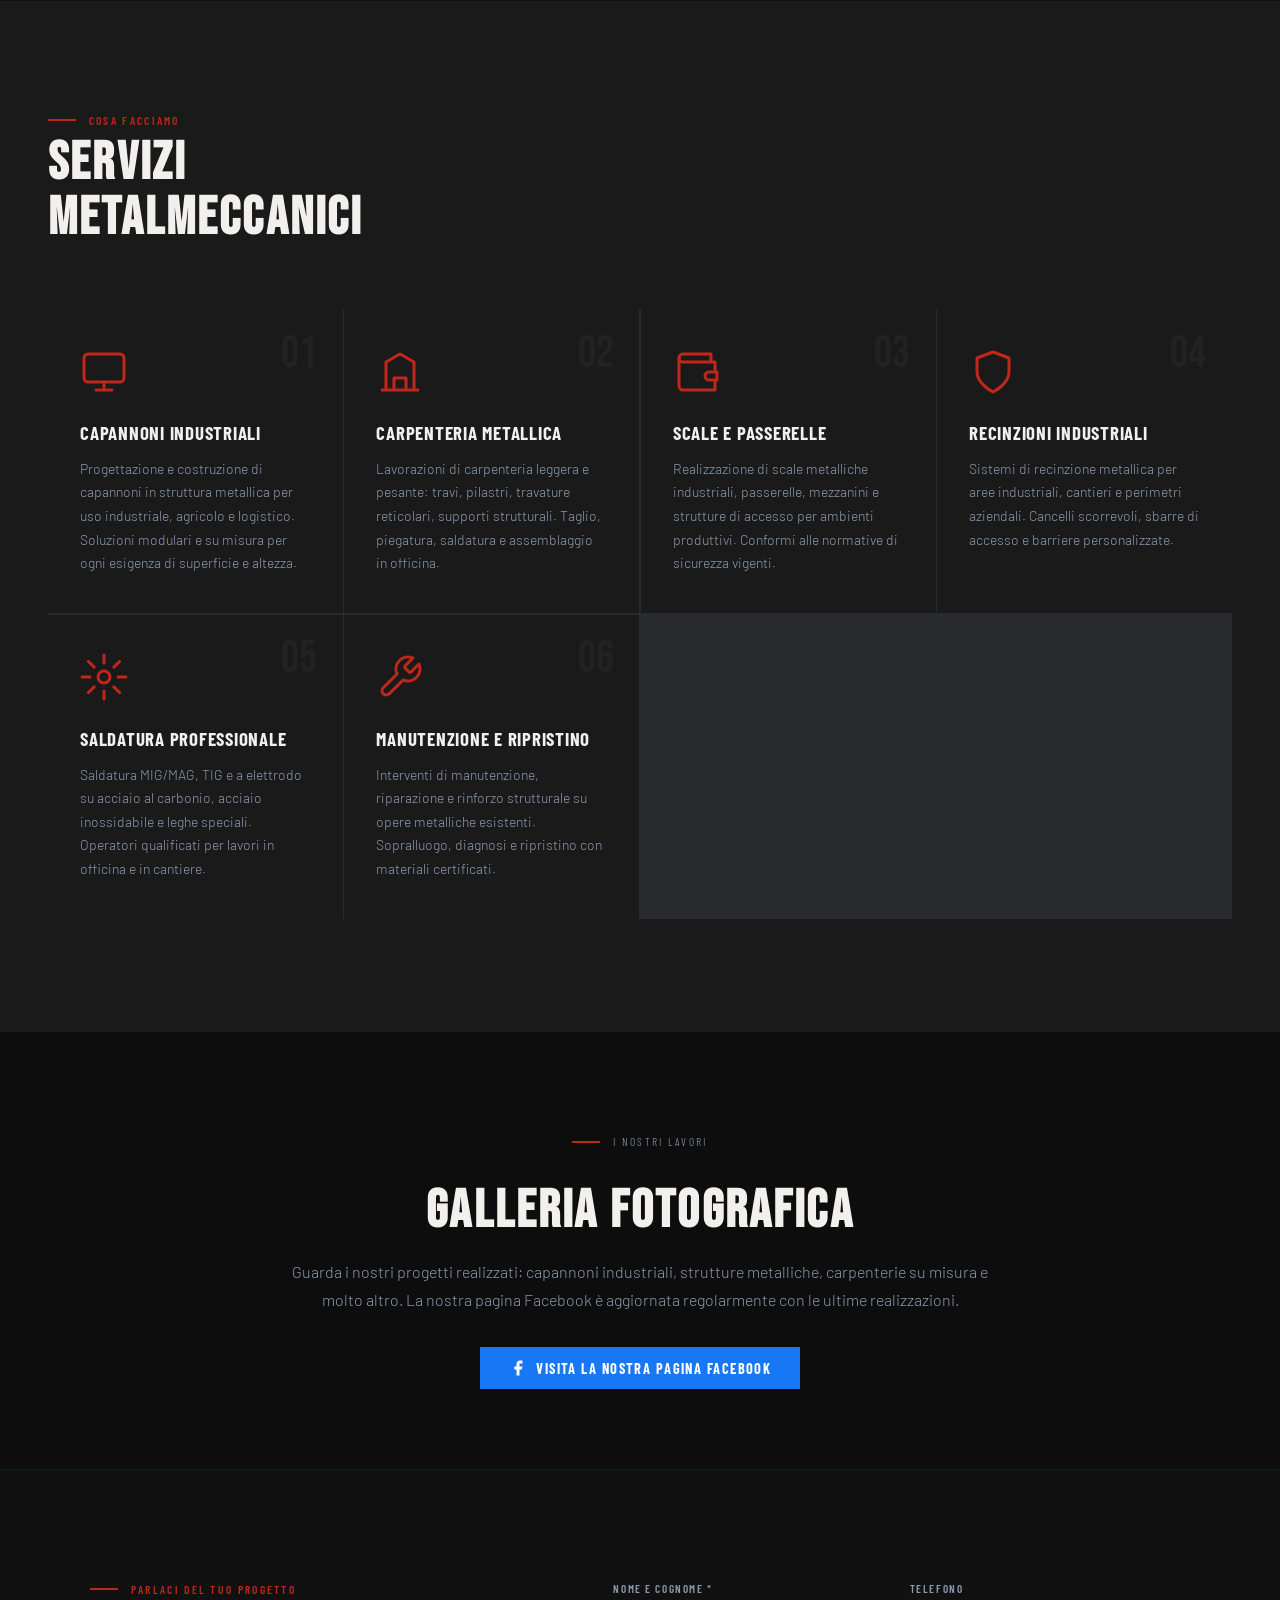
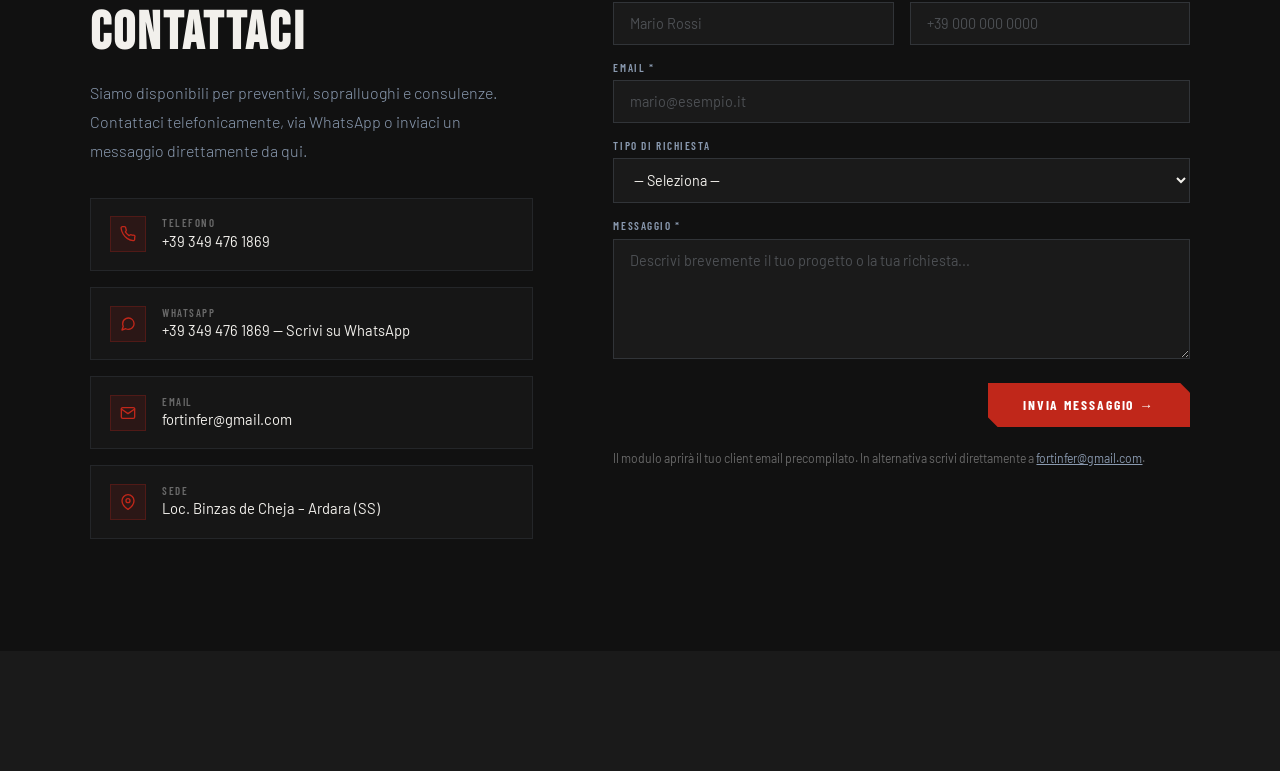
==== commit 518685b7: "Update index.html" ====
--- a/index.html
+++ b/index.html
@@ -41,7 +41,7 @@
 
     <div class="hero-content">
       <div class="logo-container">
-        <img src="Image/Logo_c1.png" alt="FortinFer S.C.S. – Logo ufficiale">
+        <img src="Image/Logo_b1.png" alt="FortinFer S.C.S. – Logo ufficiale">
       </div>
 
       <p class="hero-sub">Ardara · Sassari · Sardegna</p>
--- a/style.css
+++ b/style.css
@@ -158,12 +158,11 @@
 
 /* Contenitore logo */
 .logo-container {
-  background: var(--off-white);
-  border: 3px solid rgba(192, 39, 26, 0.4);
+  background: transparent;
   padding: 1rem 1.8rem;
   margin-bottom: 1.5rem;
   position: relative;
-  box-shadow: 0 0 80px rgba(192, 39, 26, 0.15), 0 20px 60px rgba(0, 0, 0, 0.6);
+  /* box-shadow: 0 0 80px rgba(192, 39, 26, 0.15), 0 20px 60px rgba(0, 0, 0, 0.6); */
   animation: logoReveal 1s cubic-bezier(0.16, 1, 0.3, 1) both;
 }
 
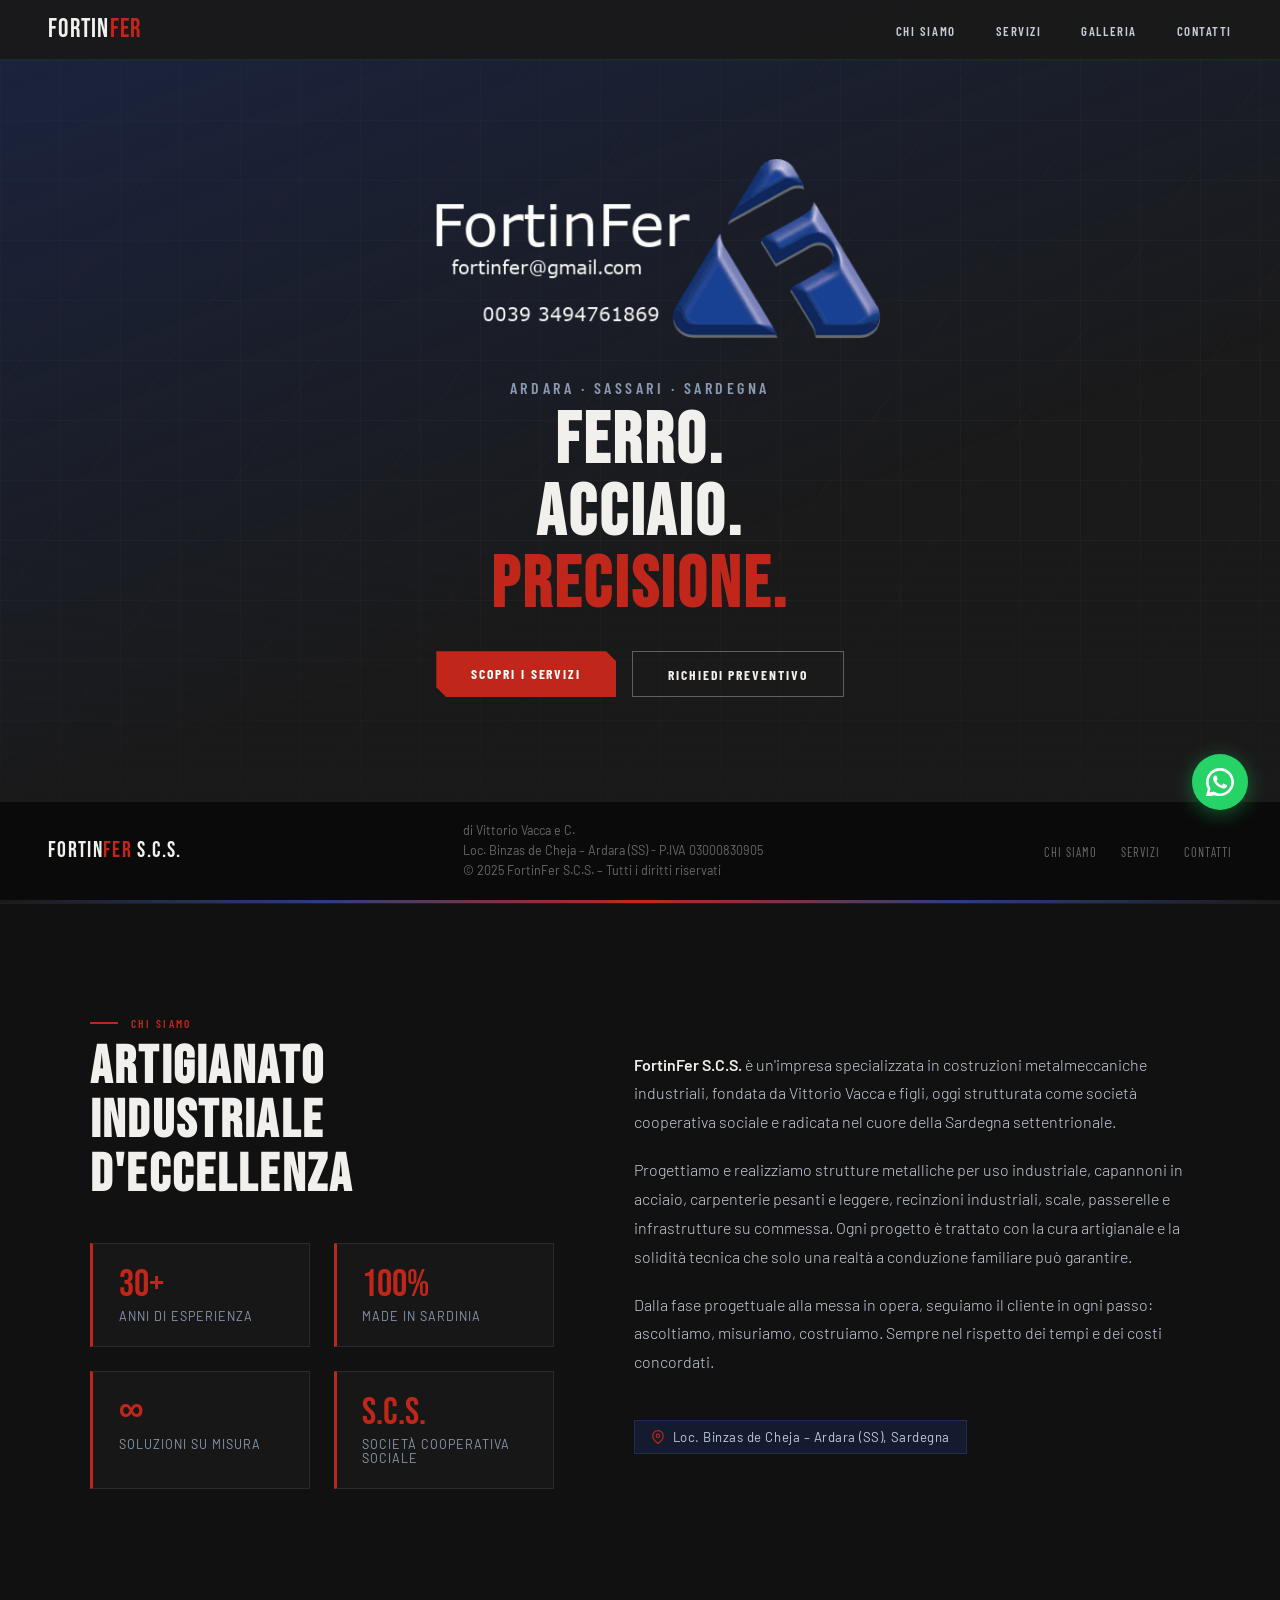
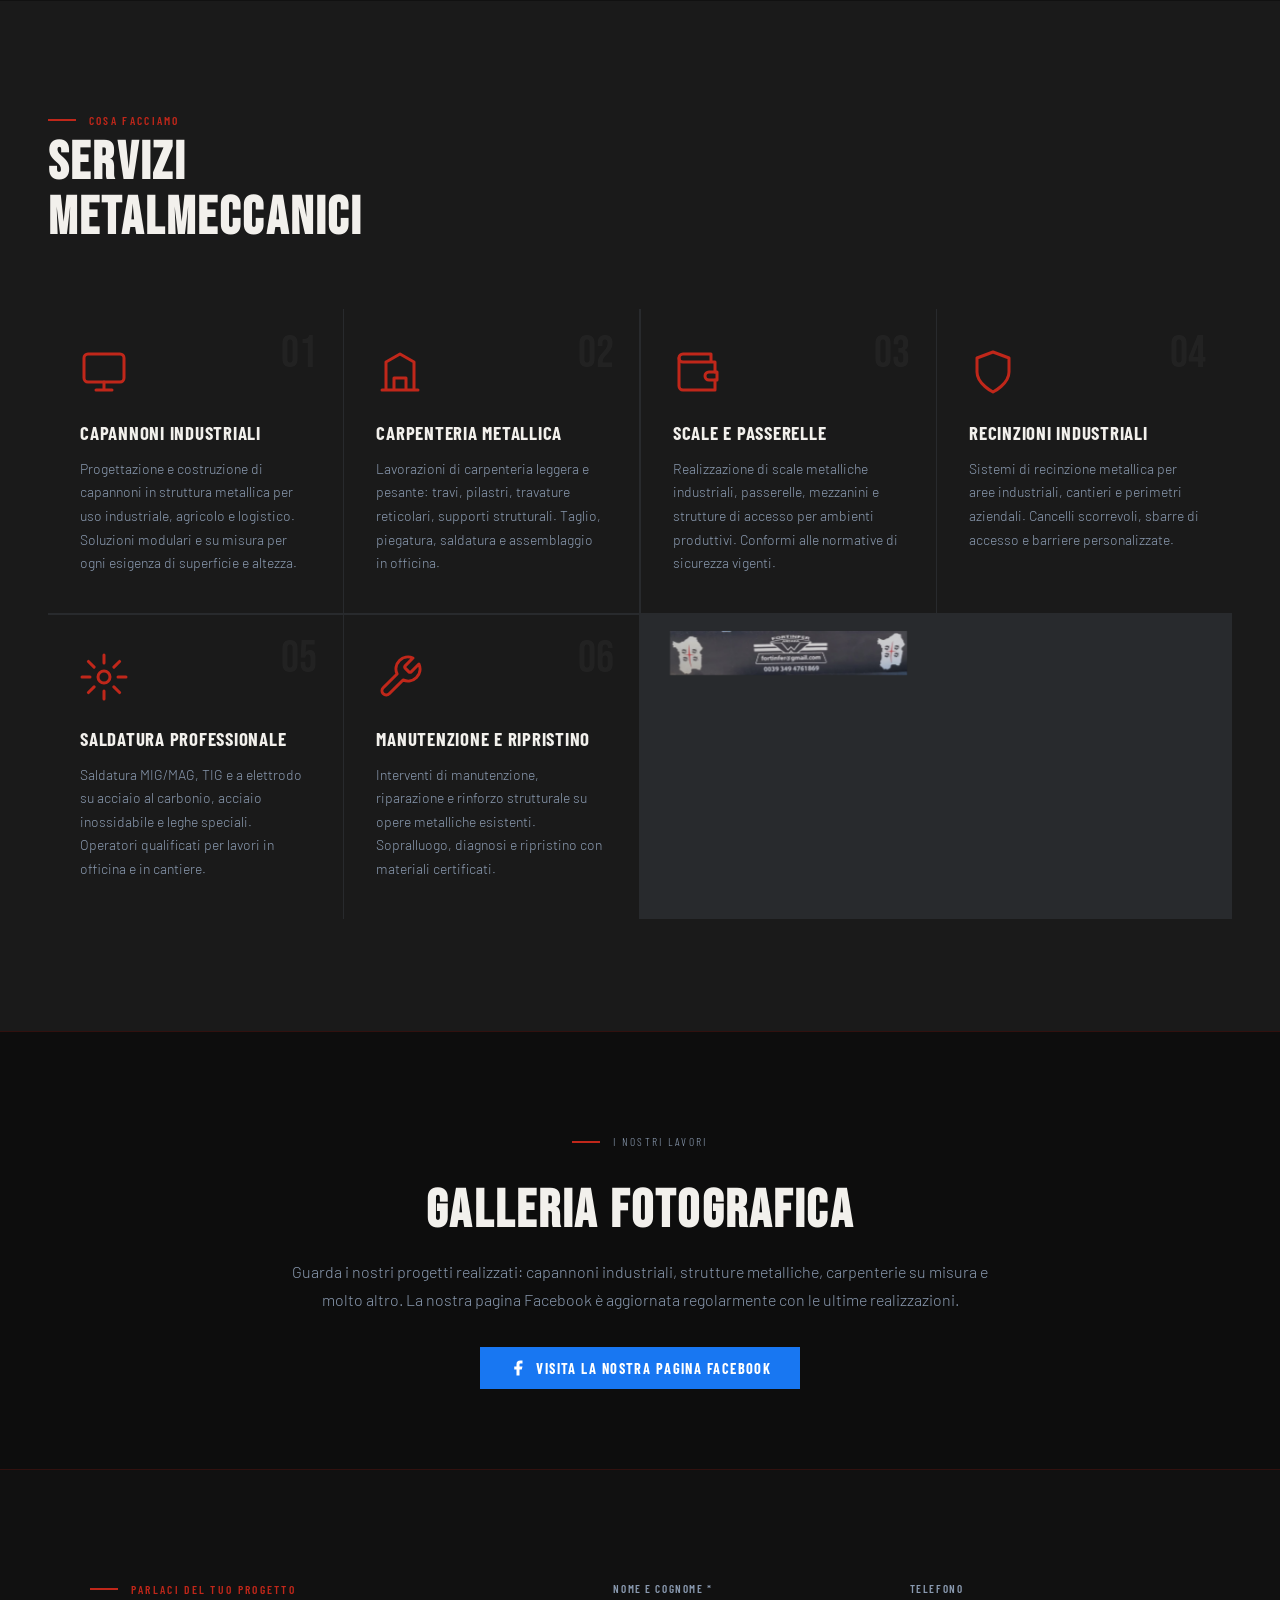
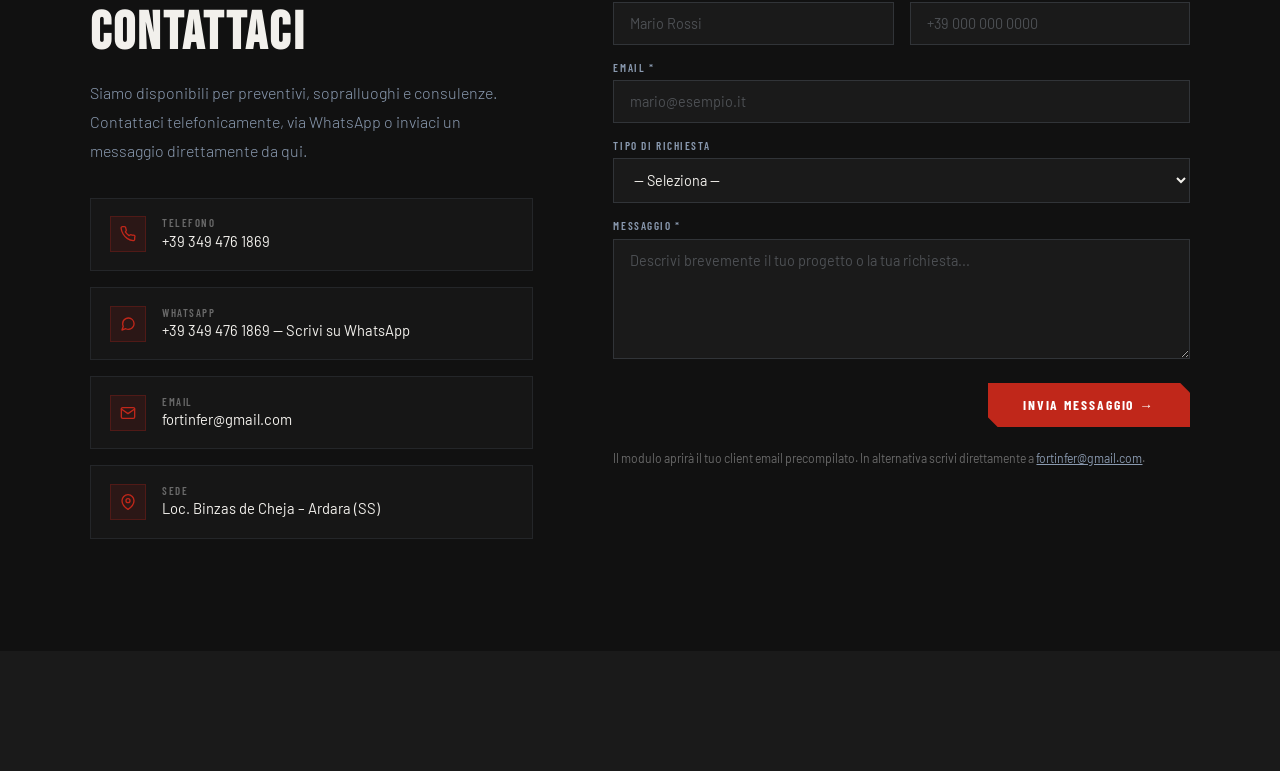
==== commit 47d12289: "Update index.html" ====
--- a/index.html
+++ b/index.html
@@ -220,7 +220,11 @@
             Sopralluogo, diagnosi e ripristino con materiali certificati.
           </p>
         </div>
-
+        <!-- Image di presentazione -->
+        <div class="logo-container">
+          <img src="Image/Logo2.png" alt="FortinFer S.C.S. – Logo ufficiale">
+        </div>
+        <!-- ------------------------------------------------ -->
       </div>
     </div>
   </section>
--- a/style.css
+++ b/style.css
@@ -162,30 +162,7 @@
   padding: 1rem 1.8rem;
   margin-bottom: 1.5rem;
   position: relative;
-  /* box-shadow: 0 0 80px rgba(192, 39, 26, 0.15), 0 20px 60px rgba(0, 0, 0, 0.6); */
   animation: logoReveal 1s cubic-bezier(0.16, 1, 0.3, 1) both;
-}
-
-.logo-container::before,
-.logo-container::after {
-  content: '';
-  position: absolute;
-  width: 20px;
-  height: 20px;
-  border-color: var(--red);
-  border-style: solid;
-}
-
-.logo-container::before {
-  top: -3px;
-  left: -3px;
-  border-width: 3px 0 0 3px;
-}
-
-.logo-container::after {
-  bottom: -3px;
-  right: -3px;
-  border-width: 0 3px 3px 0;
 }
 
 .logo-container img {
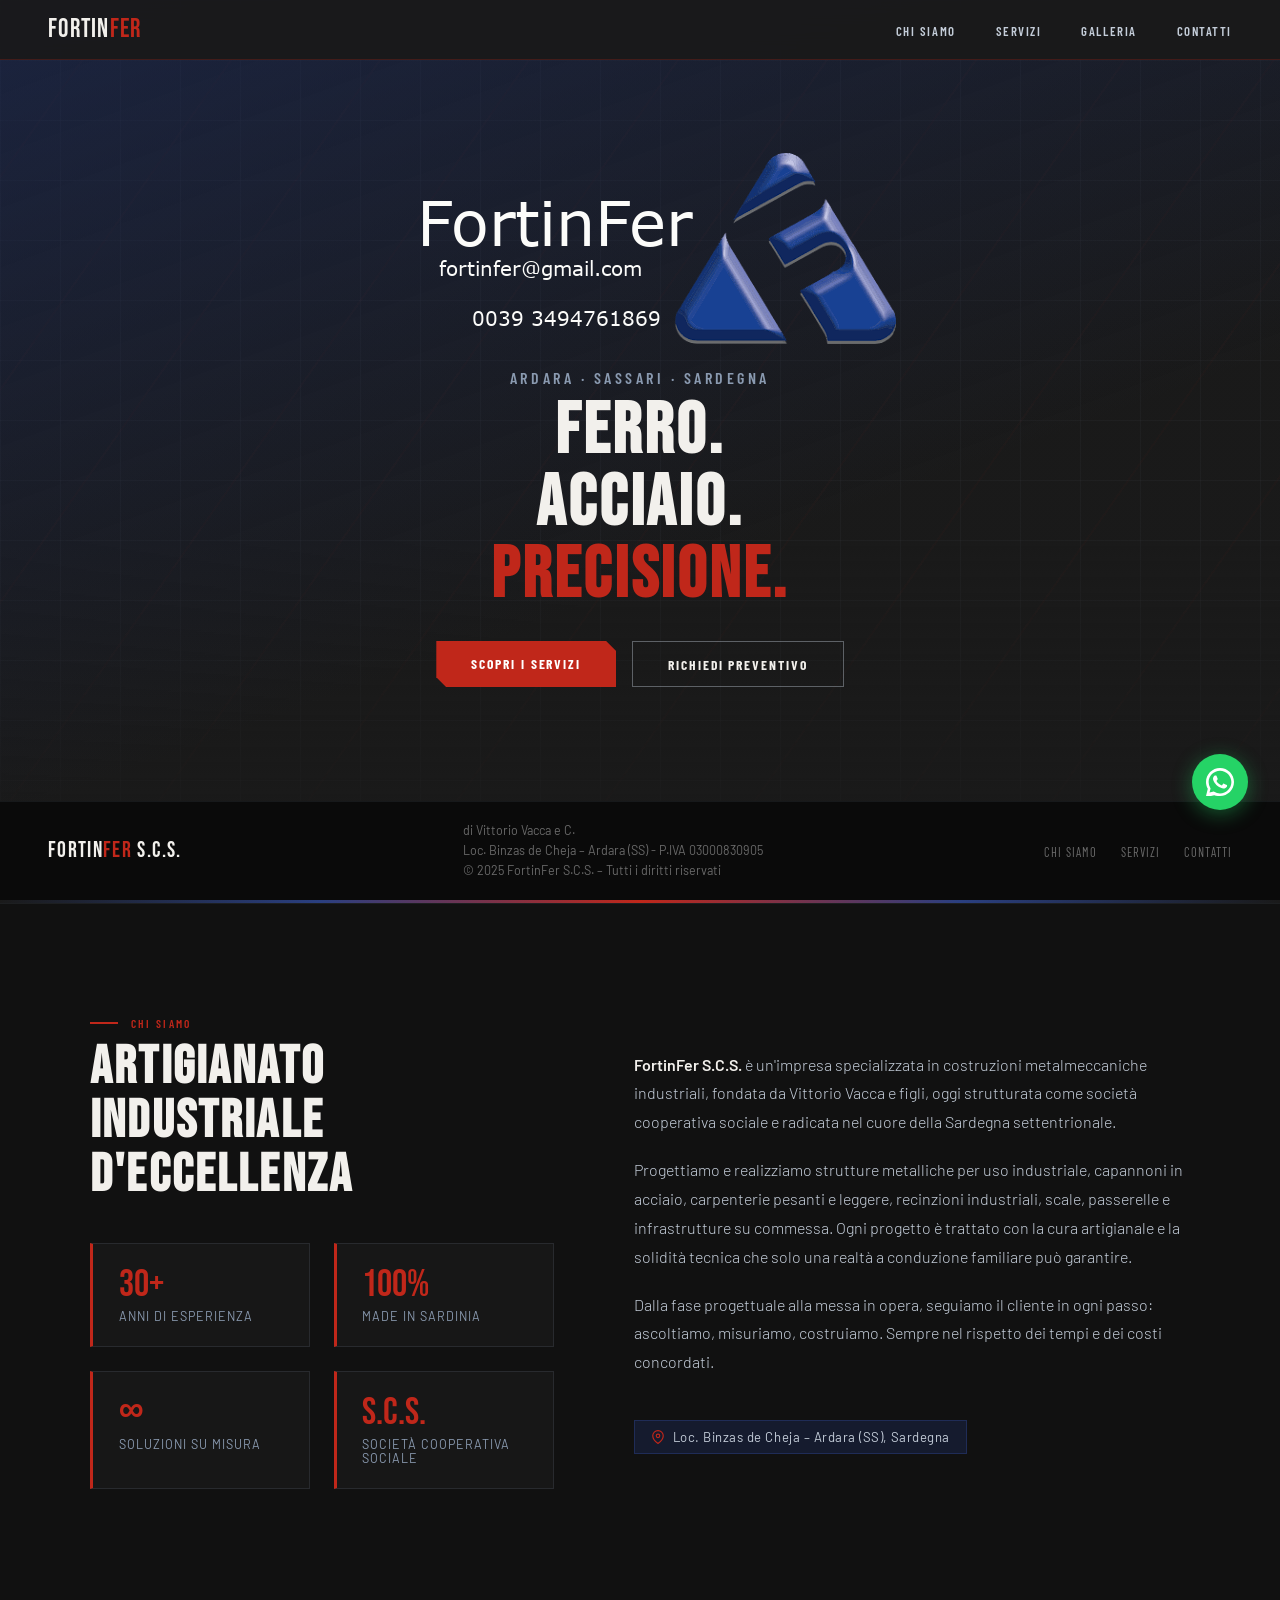
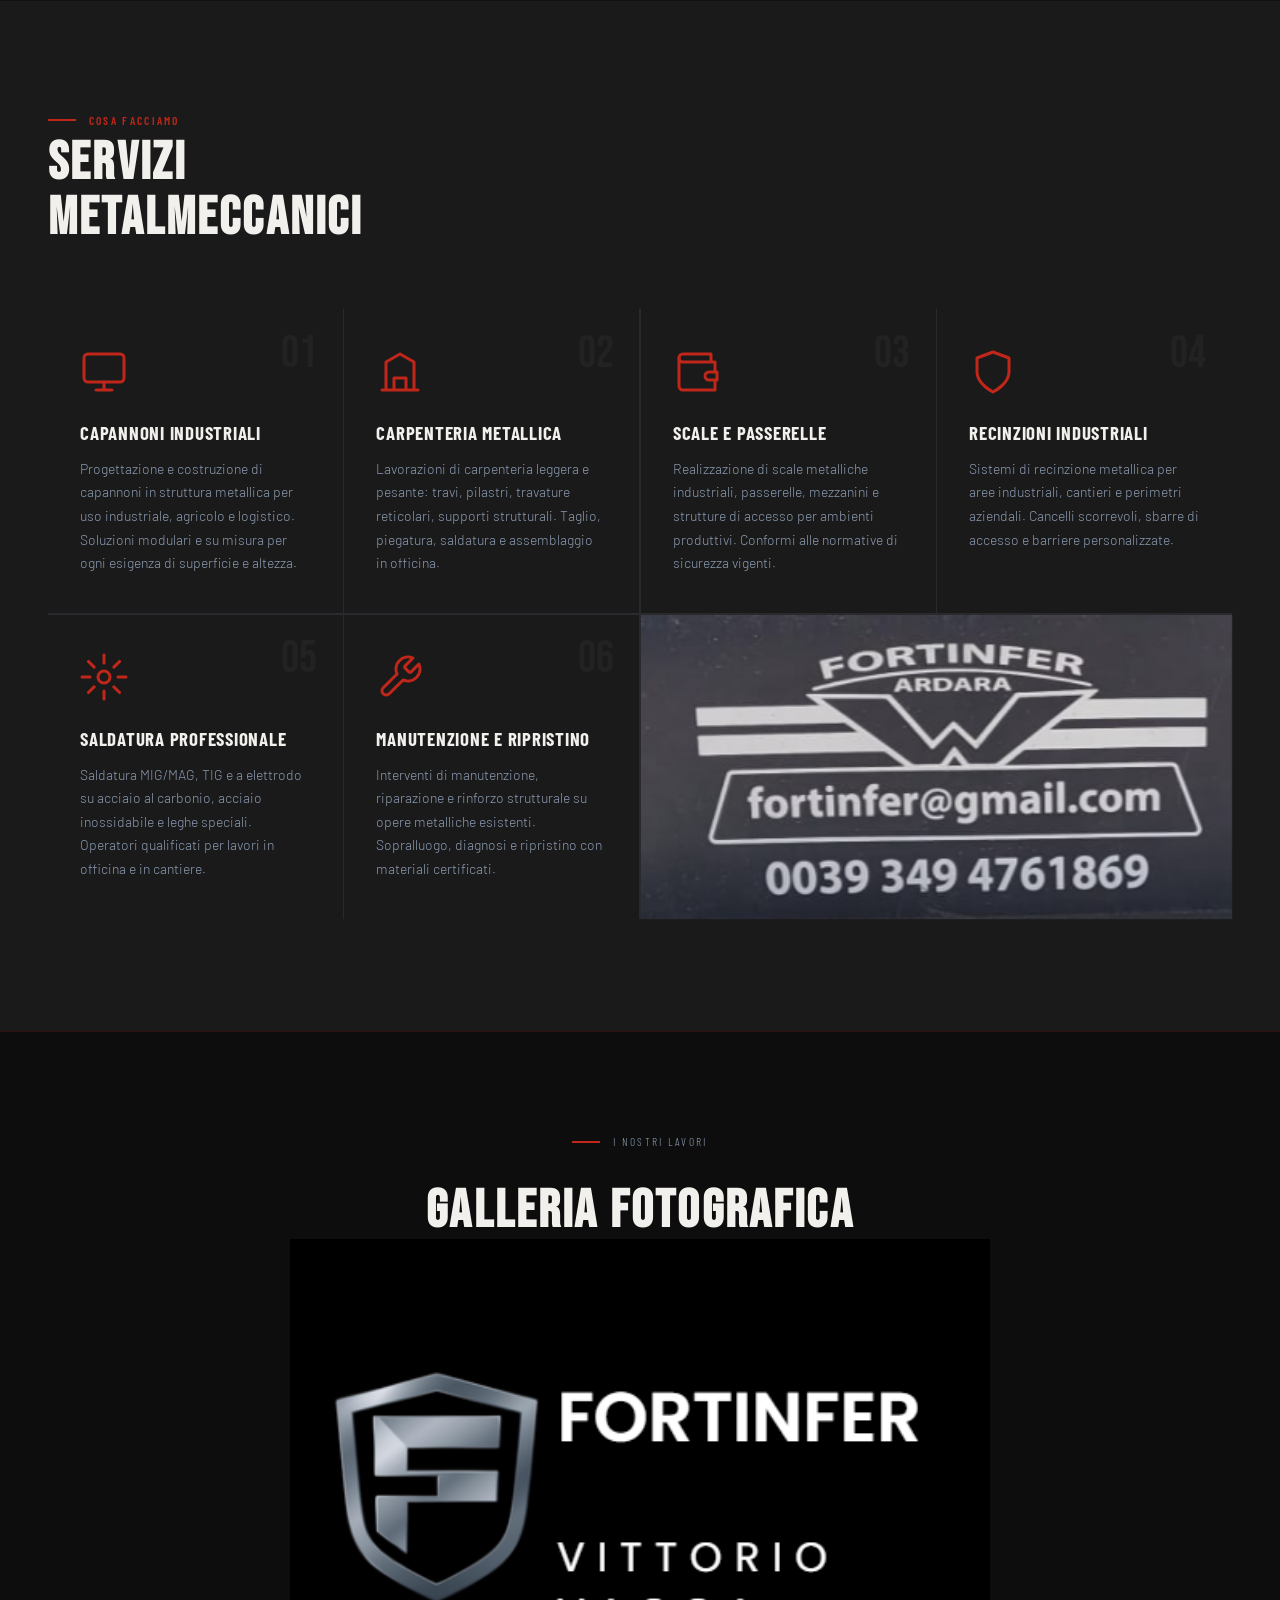
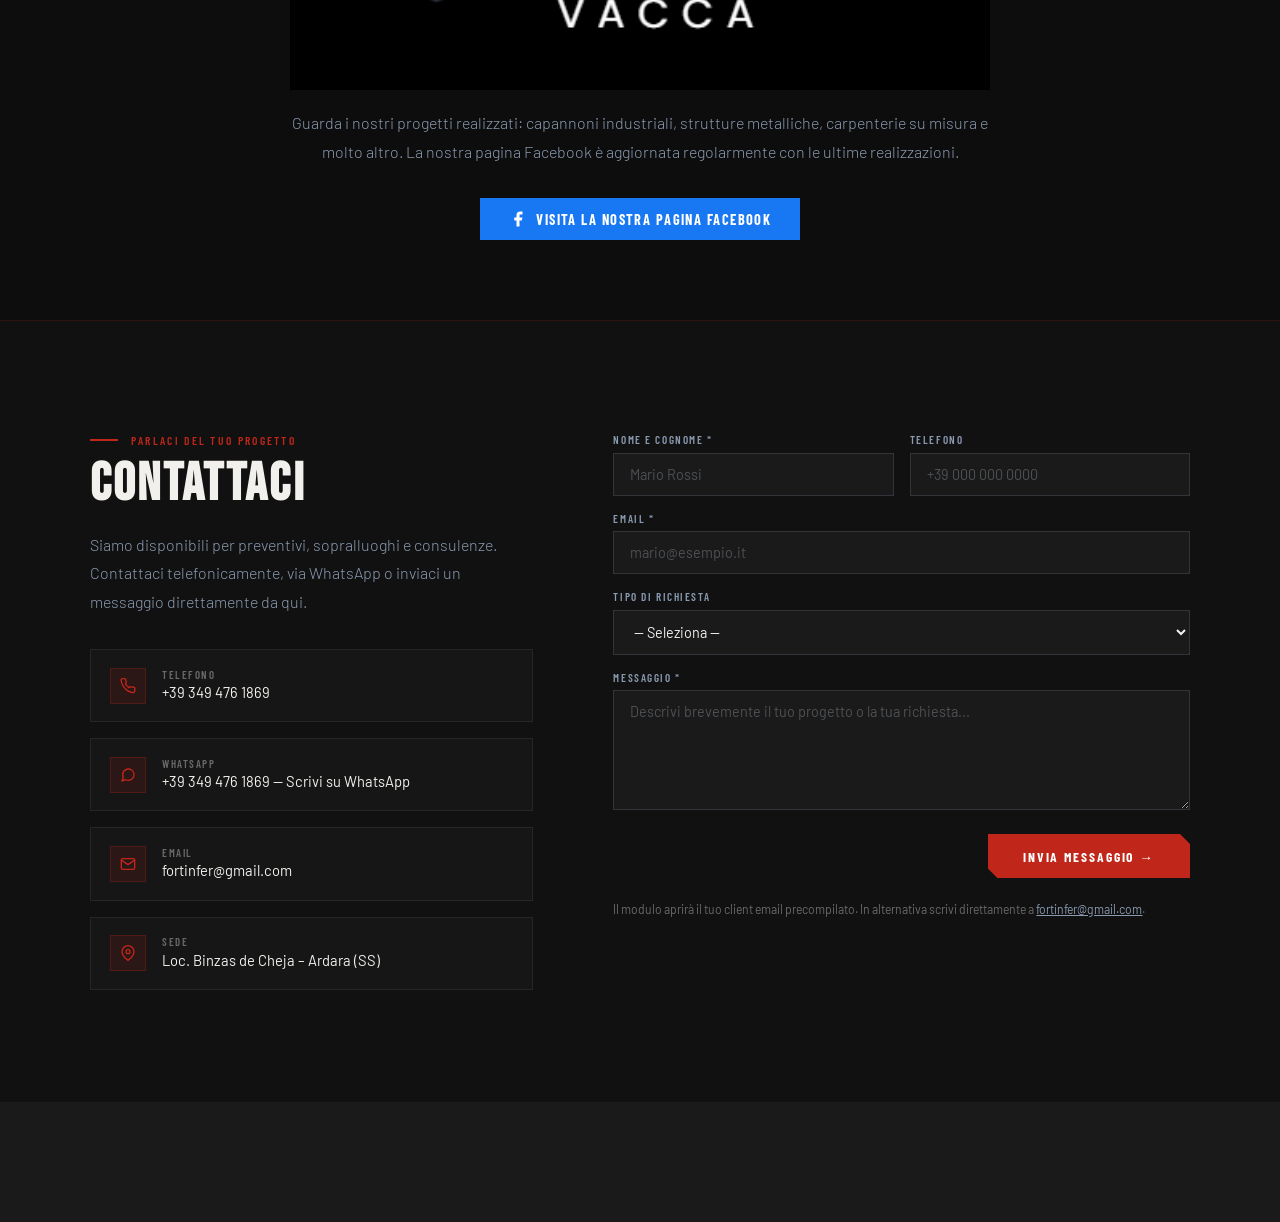
==== commit 21602855: "aggiunta contenitore per foto" ====
--- a/index.html
+++ b/index.html
@@ -236,6 +236,11 @@
     <div class="galleria-inner">
       <p class="section-label" style="justify-content:center">I nostri lavori</p>
       <h2 class="section-title">Galleria Fotografica</h2>
+      <!-- Foto galleria -->
+      <div class="galleria-foto">
+        <img src="Image/Logo13.png" alt="FortinFer – Lavori realizzati">
+      </div>
+      <!-- ------------------- -->
       <p>
         Guarda i nostri progetti realizzati: capannoni industriali, strutture metalliche, carpenterie su
         misura e molto altro. La nostra pagina Facebook è aggiornata regolarmente con le ultime
--- a/style.css
+++ b/style.css
@@ -157,7 +157,7 @@
 }
 
 /* Contenitore logo */
-.logo-container {
+/* .logo-container {
   background: transparent;
   padding: 1rem 1.8rem;
   margin-bottom: 1.5rem;
@@ -169,6 +169,24 @@
   max-width: 480px;
   width: 100%;
   display: block;
+} */
+
+/* Contenitore logo */
+.logo-container {
+  background: transparent;
+  padding: 0;
+  margin-bottom: 1.5rem;
+  position: relative;
+  width: 100%;
+  animation: logoReveal 1s cubic-bezier(0.16, 1, 0.3, 1) both;
+}
+
+.logo-container img {
+  width: 100%;
+  height: 100%;
+  display: block;
+  object-fit: cover;
+  /* o "contain" se vuoi vederla intera */
 }
 
 @keyframes logoReveal {
@@ -448,7 +466,7 @@
 
 .servizi-grid {
   display: grid;
-  grid-template-columns: repeat(auto-fit, minmax(280px, 1fr));
+  grid-template-columns: repeat(4, 1fr);
   gap: 1.5px;
   background: rgba(138, 154, 176, 0.12);
 }
@@ -516,6 +534,22 @@
   color: var(--steel);
 }
 
+/* Logo nel blocco servizi */
+.servizi-grid .logo-container {
+  grid-column: 3 / 5;
+  grid-row: 2 / 3;
+  margin-bottom: 0;
+  min-height: 200px;
+  padding: 0;
+}
+
+.servizi-grid .logo-container img {
+  width: 100%;
+  height: 100%;
+  display: block;
+  object-fit: cover;
+}
+
 /* ─── GALLERIA ─── */
 #galleria {
   padding: 5rem 3rem;
@@ -535,6 +569,20 @@
   font-weight: 300;
   line-height: 1.8;
   margin: 1.2rem 0 2rem;
+}
+
+* Foto galleria */ .galleria-foto {
+  width: 100%;
+  max-width: 900px;
+  margin: 2rem auto;
+  overflow: hidden;
+}
+
+.galleria-foto img {
+  width: 100%;
+  height: 100%;
+  display: block;
+  object-fit: cover;
 }
 
 .fb-link {
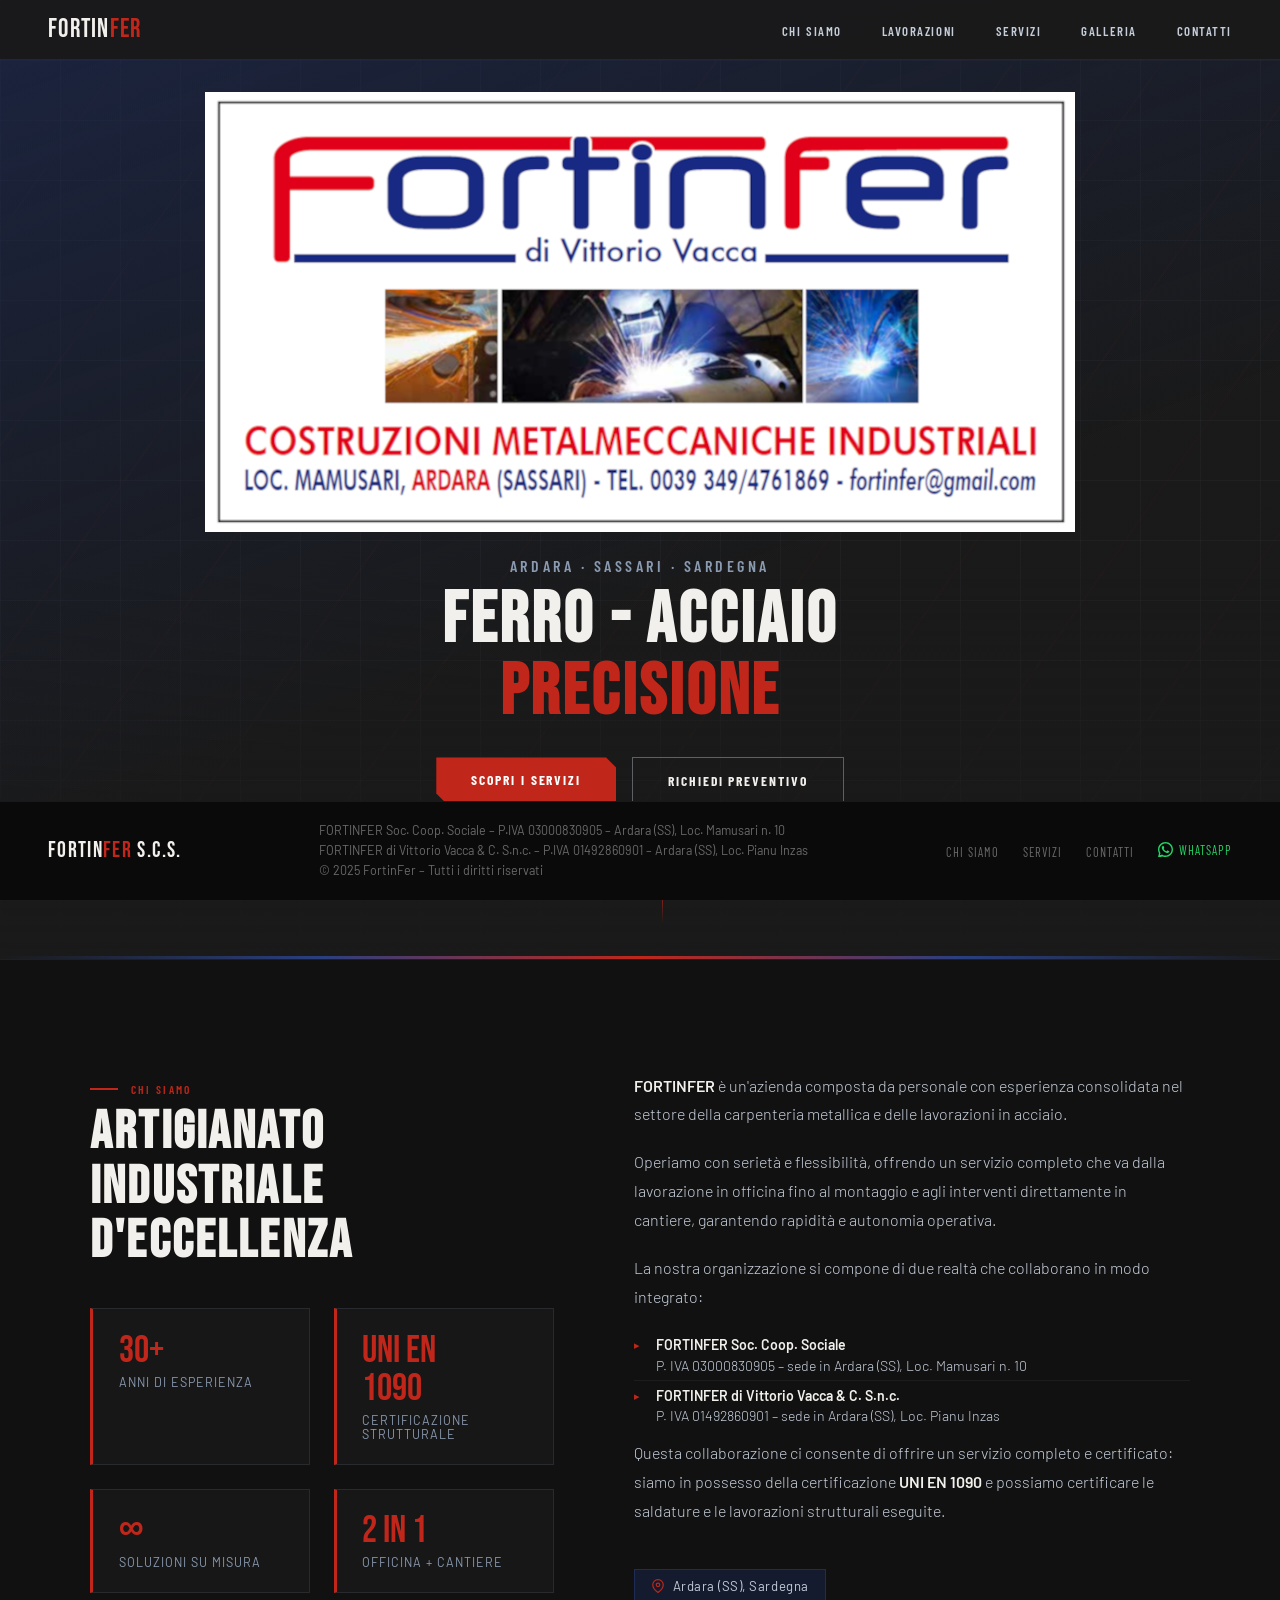
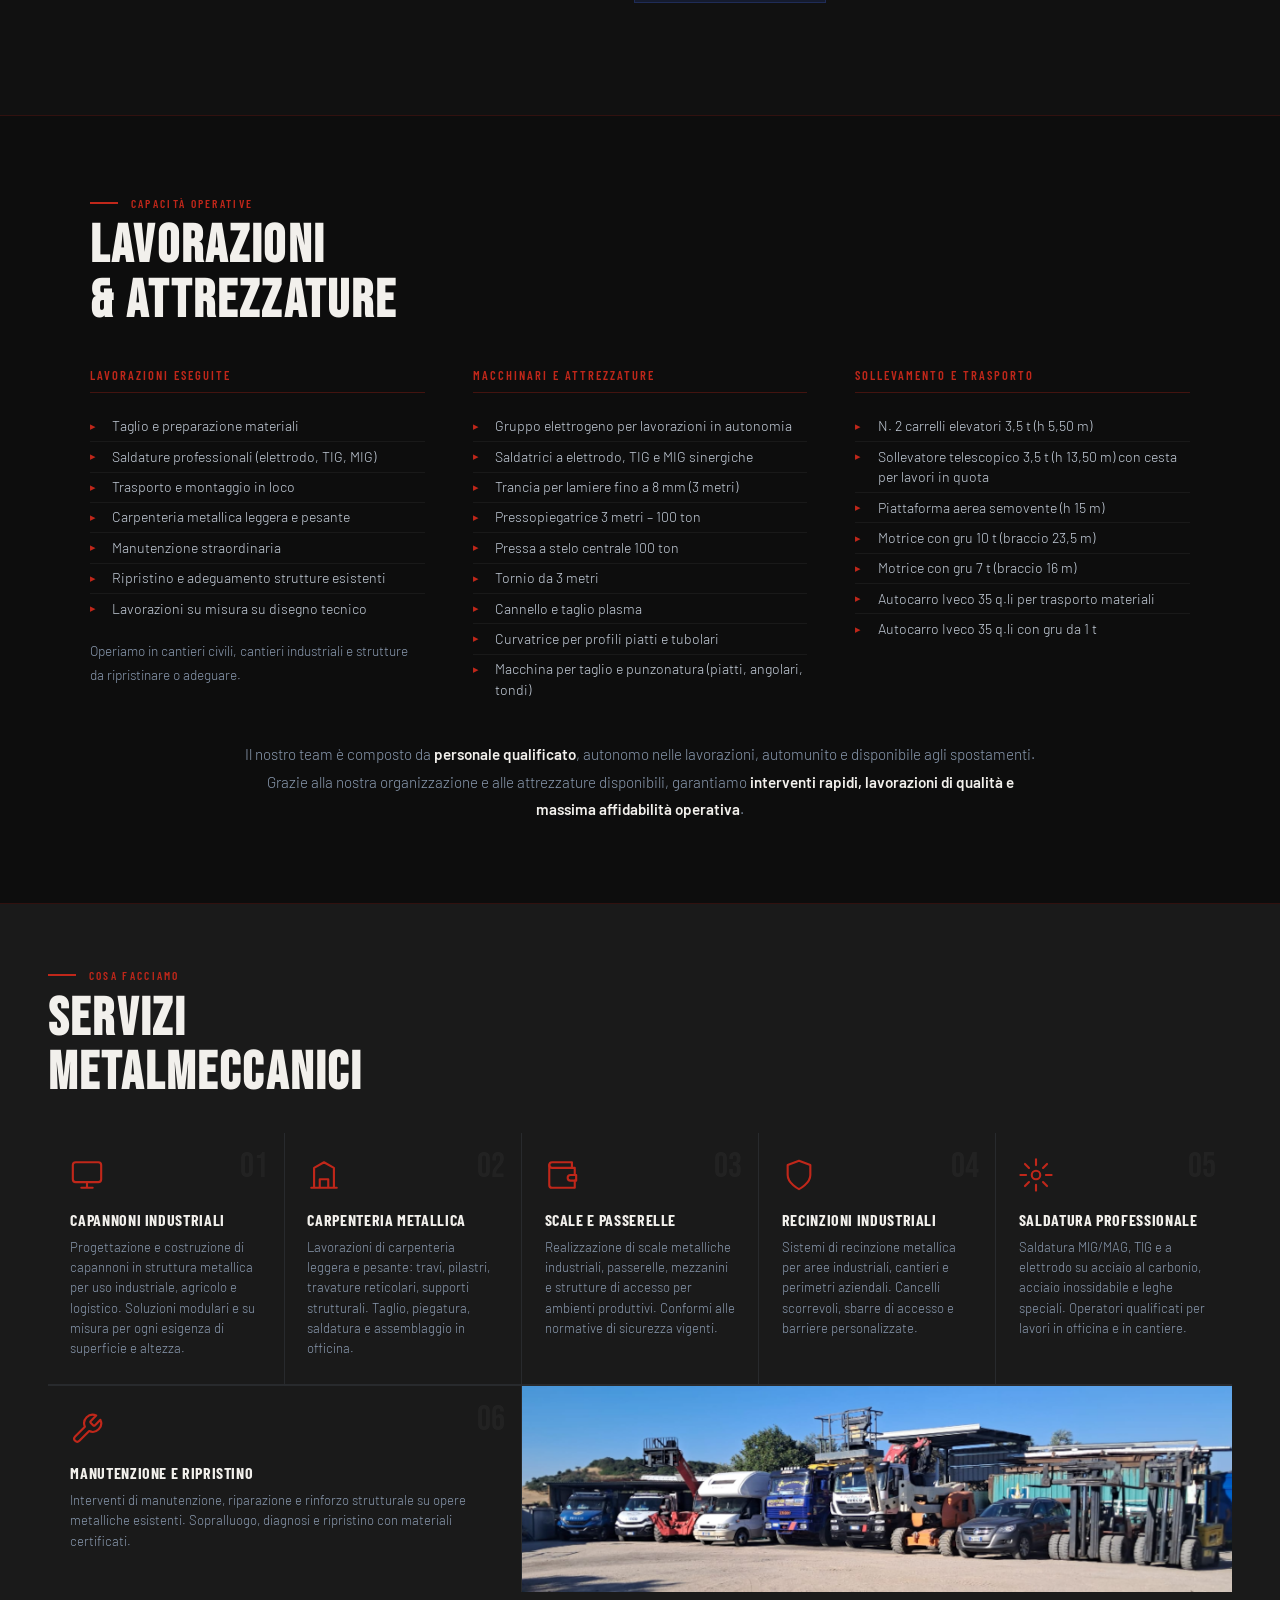
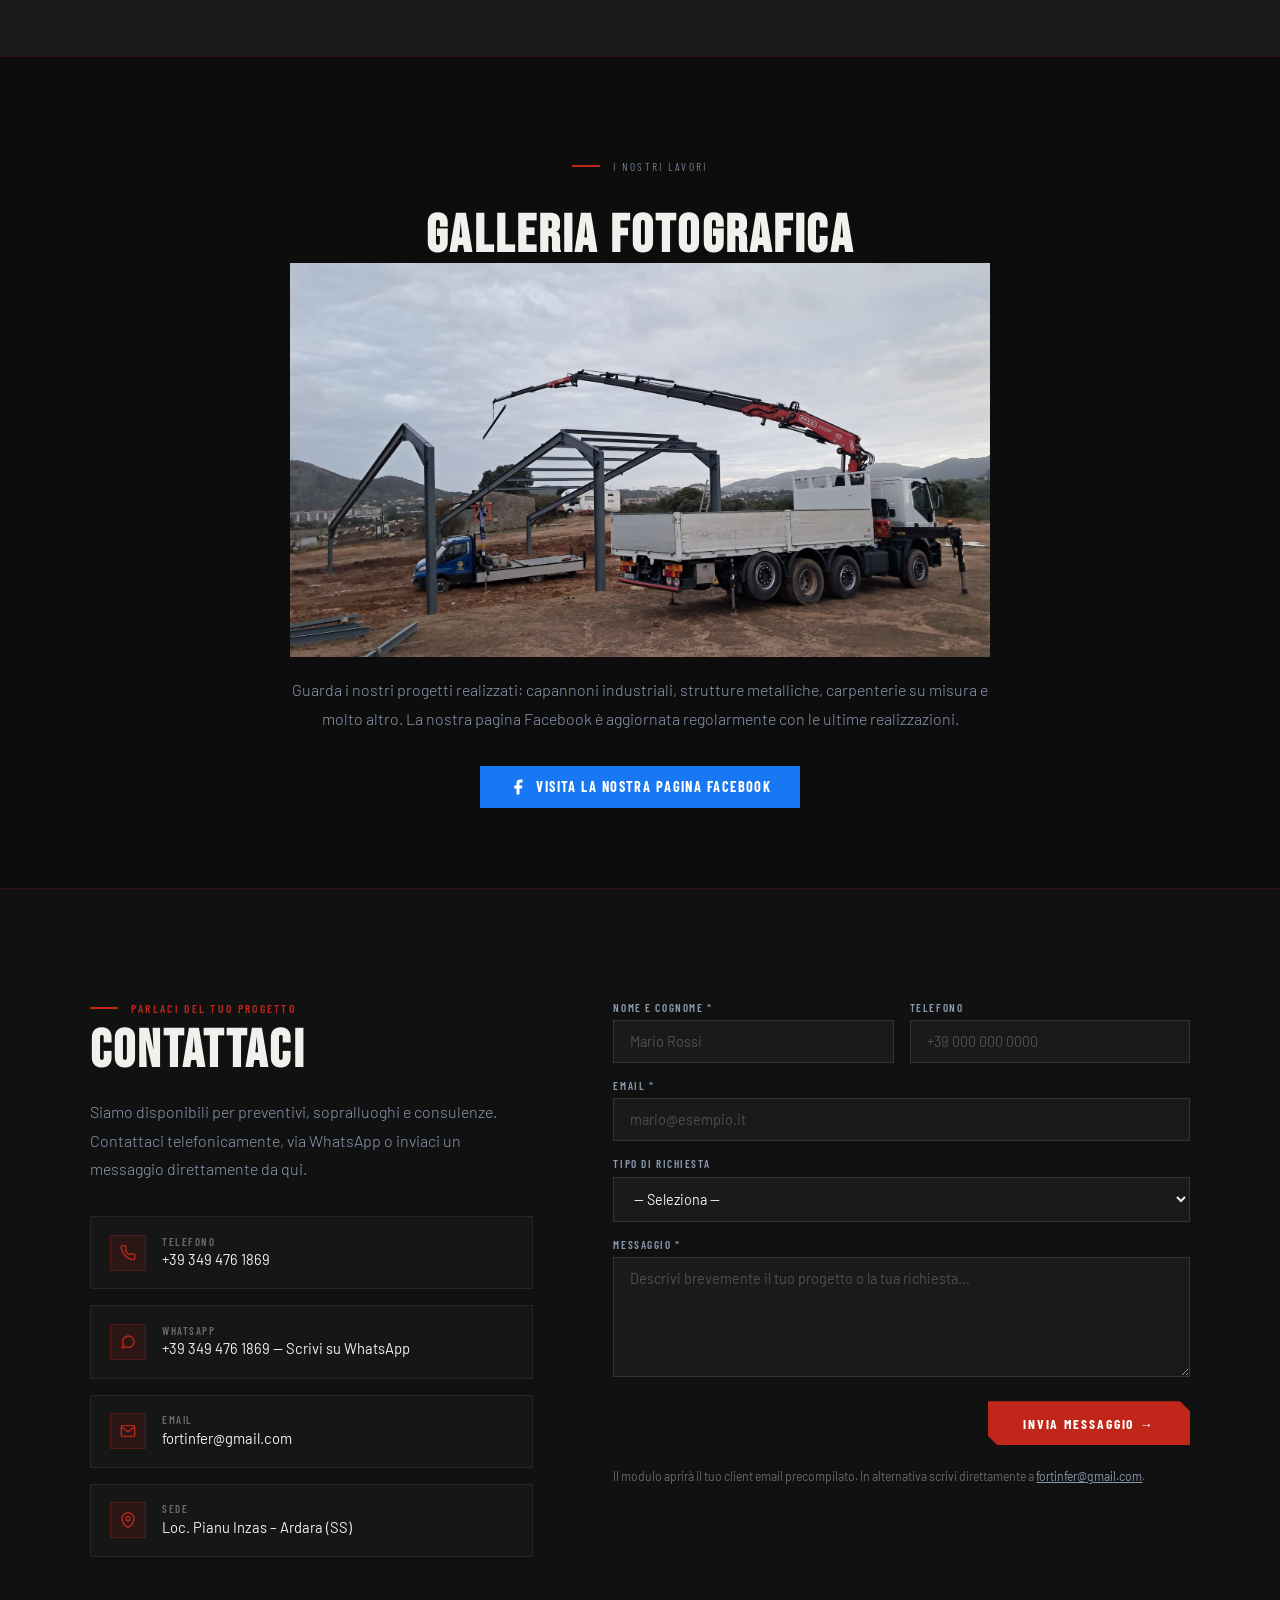
==== commit b0140850: "new imag" ====
--- a/index.html
+++ b/index.html
@@ -25,6 +25,7 @@
     <div class="nav-logo">Fortin<span>Fer</span></div>
     <ul class="nav-links">
       <li><a href="#about">Chi siamo</a></li>
+      <li><a href="#lavorazioni">Lavorazioni</a></li>
       <li><a href="#servizi">Servizi</a></li>
       <li><a href="#galleria">Galleria</a></li>
       <li><a href="#contatti">Contatti</a></li>
@@ -41,15 +42,14 @@
 
     <div class="hero-content">
       <div class="logo-container">
-        <img src="Image/Logo_b1.png" alt="FortinFer S.C.S. – Logo ufficiale">
+        <img src="Image/LogoFortinFer.png" alt="FortinFer S.C.S. – Logo ufficiale">
       </div>
 
       <p class="hero-sub">Ardara · Sassari · Sardegna</p>
 
       <h1 class="hero-tagline">
-        Ferro.<br>
-        Acciaio.<br>
-        <span class="accent">Precisione.</span>
+        Ferro - Acciaio<br>
+        <span class="accent">Precisione</span>
       </h1>
 
       <div class="hero-cta-row">
@@ -81,35 +81,47 @@
             <div class="stat-desc">Anni di esperienza</div>
           </div>
           <div class="stat-card">
-            <div class="stat-num">100%</div>
-            <div class="stat-desc">Made in Sardinia</div>
+            <div class="stat-num">UNI EN<br>1090</div>
+            <div class="stat-desc">Certificazione strutturale</div>
           </div>
           <div class="stat-card">
             <div class="stat-num">∞</div>
             <div class="stat-desc">Soluzioni su misura</div>
           </div>
           <div class="stat-card">
-            <div class="stat-num">S.C.S.</div>
-            <div class="stat-desc">Società Cooperativa Sociale</div>
+            <div class="stat-num">2 IN 1</div>
+            <div class="stat-desc">Officina + Cantiere</div>
           </div>
         </div>
       </div>
 
       <div class="about-text">
         <p>
-          <strong>FortinFer S.C.S.</strong> è un'impresa specializzata in costruzioni metalmeccaniche
-          industriali, fondata da Vittorio Vacca e figli, oggi strutturata come società cooperativa sociale
-          e radicata nel cuore della Sardegna settentrionale.
+          <strong>FORTINFER</strong> è un'azienda composta da personale con esperienza consolidata nel
+          settore della carpenteria metallica e delle lavorazioni in acciaio.
         </p>
         <p>
-          Progettiamo e realizziamo strutture metalliche per uso industriale, capannoni in acciaio,
-          carpenterie pesanti e leggere, recinzioni industriali, scale, passerelle e infrastrutture su
-          commessa. Ogni progetto è trattato con la cura artigianale e la solidità tecnica che solo una
-          realtà a conduzione familiare può garantire.
+          Operiamo con serietà e flessibilità, offrendo un servizio completo che va dalla lavorazione in
+          officina fino al montaggio e agli interventi direttamente in cantiere, garantendo rapidità e
+          autonomia operativa.
         </p>
         <p>
-          Dalla fase progettuale alla messa in opera, seguiamo il cliente in ogni passo: ascoltiamo,
-          misuriamo, costruiamo. Sempre nel rispetto dei tempi e dei costi concordati.
+          La nostra organizzazione si compone di due realtà che collaborano in modo integrato:
+        </p>
+        <ul class="about-list">
+          <li>
+            <strong>FORTINFER Soc. Coop. Sociale</strong><br>
+            P. IVA 03000830905 – sede in Ardara (SS), Loc. Mamusari n. 10
+          </li>
+          <li>
+            <strong>FORTINFER di Vittorio Vacca &amp; C. S.n.c.</strong><br>
+            P. IVA 01492860901 – sede in Ardara (SS), Loc. Pianu Inzas
+          </li>
+        </ul>
+        <p>
+          Questa collaborazione ci consente di offrire un servizio completo e certificato: siamo in possesso
+          della certificazione <strong>UNI EN 1090</strong> e possiamo certificare le saldature e le
+          lavorazioni strutturali eseguite.
         </p>
         <div class="location-badge">
           <svg width="14" height="14" viewBox="0 0 24 24" fill="none" stroke="currentColor" stroke-width="2"
@@ -117,9 +129,78 @@
             <path d="M21 10c0 7-9 13-9 13s-9-6-9-13a9 9 0 0 1 18 0z" />
             <circle cx="12" cy="10" r="3" />
           </svg>
-          Loc. Binzas de Cheja – Ardara (SS), Sardegna
-        </div>
-      </div>
+          Ardara (SS), Sardegna
+        </div>
+      </div>
+
+    </div>
+  </section>
+
+  <!-- ════════════════════════════
+     LAVORAZIONI & ATTREZZATURE
+════════════════════════════ -->
+  <section id="lavorazioni">
+    <div class="lavorazioni-inner">
+
+      <div class="lavorazioni-header">
+        <p class="section-label">Capacità operative</p>
+        <h2 class="section-title">Lavorazioni<br>&amp; Attrezzature</h2>
+      </div>
+
+      <div class="lavorazioni-grid">
+
+        <!-- Lavorazioni -->
+        <div class="lav-col">
+          <h3 class="lav-col-title">Lavorazioni eseguite</h3>
+          <ul class="about-list">
+            <li>Taglio e preparazione materiali</li>
+            <li>Saldature professionali (elettrodo, TIG, MIG)</li>
+            <li>Trasporto e montaggio in loco</li>
+            <li>Carpenteria metallica leggera e pesante</li>
+            <li>Manutenzione straordinaria</li>
+            <li>Ripristino e adeguamento strutture esistenti</li>
+            <li>Lavorazioni su misura su disegno tecnico</li>
+          </ul>
+          <p class="lav-note">Operiamo in cantieri civili, cantieri industriali e strutture da ripristinare o adeguare.</p>
+        </div>
+
+        <!-- Macchinari -->
+        <div class="lav-col">
+          <h3 class="lav-col-title">Macchinari e attrezzature</h3>
+          <ul class="about-list">
+            <li>Gruppo elettrogeno per lavorazioni in autonomia</li>
+            <li>Saldatrici a elettrodo, TIG e MIG sinergiche</li>
+            <li>Trancia per lamiere fino a 8 mm (3 metri)</li>
+            <li>Pressopiegatrice 3 metri – 100 ton</li>
+            <li>Pressa a stelo centrale 100 ton</li>
+            <li>Tornio da 3 metri</li>
+            <li>Cannello e taglio plasma</li>
+            <li>Curvatrice per profili piatti e tubolari</li>
+            <li>Macchina per taglio e punzonatura (piatti, angolari, tondi)</li>
+          </ul>
+        </div>
+
+        <!-- Mezzi -->
+        <div class="lav-col">
+          <h3 class="lav-col-title">Sollevamento e trasporto</h3>
+          <ul class="about-list">
+            <li>N. 2 carrelli elevatori 3,5 t (h 5,50 m)</li>
+            <li>Sollevatore telescopico 3,5 t (h 13,50 m) con cesta per lavori in quota</li>
+            <li>Piattaforma aerea semovente (h 15 m)</li>
+            <li>Motrice con gru 10 t (braccio 23,5 m)</li>
+            <li>Motrice con gru 7 t (braccio 16 m)</li>
+            <li>Autocarro Iveco 35 q.li per trasporto materiali</li>
+            <li>Autocarro Iveco 35 q.li con gru da 1 t</li>
+          </ul>
+        </div>
+
+      </div>
+
+      <p class="lav-footer-note">
+        Il nostro team è composto da <strong>personale qualificato</strong>, autonomo nelle lavorazioni,
+        automunito e disponibile agli spostamenti. Grazie alla nostra organizzazione e alle attrezzature disponibili,
+        garantiamo <strong>interventi rapidi, lavorazioni di qualità e massima affidabilità operativa</strong>.
+      </p>
 
     </div>
   </section>
@@ -137,6 +218,7 @@
 
       <div class="servizi-grid">
 
+        <!-- Riga 1: card 01–05 -->
         <div class="servizio-card">
           <div class="servizio-num">01</div>
           <svg class="servizio-icon" viewBox="0 0 24 24" fill="none" stroke="currentColor" stroke-width="1.5"
@@ -207,7 +289,8 @@
           </p>
         </div>
 
-        <div class="servizio-card">
+        <!-- Riga 2: card 06 (2 col) + foto (3 col) -->
+        <div class="servizio-card servizio-card--wide">
           <div class="servizio-num">06</div>
           <svg class="servizio-icon" viewBox="0 0 24 24" fill="none" stroke="currentColor" stroke-width="1.5"
             stroke-linecap="round" stroke-linejoin="round">
@@ -220,11 +303,13 @@
             Sopralluogo, diagnosi e ripristino con materiali certificati.
           </p>
         </div>
-        <!-- Image di presentazione -->
-        <div class="logo-container">
-          <img src="Image/Logo2.png" alt="FortinFer S.C.S. – Logo ufficiale">
+
+        <!-- Foto parco mezzi -->
+        <div class="servizi-foto">
+          <img src="Image/AutoParco.png" alt="FortinFer – Parco mezzi e attrezzature">
         </div>
         <!-- ------------------------------------------------ -->
+
       </div>
     </div>
   </section>
@@ -238,7 +323,7 @@
       <h2 class="section-title">Galleria Fotografica</h2>
       <!-- Foto galleria -->
       <div class="galleria-foto">
-        <img src="Image/Logo13.png" alt="FortinFer – Lavori realizzati">
+        <img src="Image/MezziALavoro.png" alt="FortinFer – Lavori realizzati">
       </div>
       <!-- ------------------- -->
       <p>
@@ -328,7 +413,7 @@
             </div>
             <div>
               <div class="contact-detail-label">Sede</div>
-              <div class="contact-detail-value">Loc. Binzas de Cheja – Ardara (SS)</div>
+              <div class="contact-detail-value">Loc. Pianu Inzas – Ardara (SS)</div>
             </div>
           </div>
 
@@ -391,27 +476,37 @@
   <footer>
     <div class="footer-brand">Fortin<span>Fer</span> S.C.S.</div>
     <div class="footer-meta">
-      di Vittorio Vacca e C.<br>
-      Loc. Binzas de Cheja – Ardara (SS) - P.IVA 03000830905<br>
-      © 2025 FortinFer S.C.S. – Tutti i diritti riservati
+      FORTINFER Soc. Coop. Sociale – P.IVA 03000830905 – Ardara (SS), Loc. Mamusari n. 10<br>
+      FORTINFER di Vittorio Vacca &amp; C. S.n.c. – P.IVA 01492860901 – Ardara (SS), Loc. Pianu Inzas<br>
+      © 2025 FortinFer – Tutti i diritti riservati
     </div>
     <ul class="footer-links">
       <li><a href="#about">Chi siamo</a></li>
       <li><a href="#servizi">Servizi</a></li>
       <li><a href="#contatti">Contatti</a></li>
+      <li>
+        <a href="https://wa.me/393494761869" target="_blank" rel="noopener" class="footer-wa">
+          <svg width="15" height="15" viewBox="0 0 24 24" fill="currentColor">
+            <path d="M17.472 14.382c-.297-.149-1.758-.867-2.03-.967-.273-.099-.471-.148-.67.15-.197.297-.767.966-.94 1.164-.173.199-.347.223-.644.075-.297-.15-1.255-.463-2.39-1.475-.883-.788-1.48-1.761-1.653-2.059-.173-.297-.018-.458.13-.606.134-.133.298-.347.446-.52.149-.174.198-.298.298-.497.099-.198.05-.371-.025-.52-.075-.149-.669-1.612-.916-2.207-.242-.579-.487-.5-.669-.51-.173-.008-.371-.01-.57-.01-.198 0-.52.074-.792.372-.272.297-1.04 1.016-1.04 2.479 0 1.462 1.065 2.875 1.213 3.074.149.198 2.096 3.2 5.077 4.487.709.306 1.262.489 1.694.625.712.227 1.36.195 1.871.118.571-.085 1.758-.719 2.006-1.413.248-.694.248-1.289.173-1.413-.074-.124-.272-.198-.57-.347z" />
+            <path d="M12 0C5.373 0 0 5.373 0 12c0 2.127.558 4.126 1.533 5.857L.057 23.882a.75.75 0 0 0 .921.921l6.025-1.476A11.943 11.943 0 0 0 12 24c6.627 0 12-5.373 12-12S18.627 0 12 0zm0 21.75a9.715 9.715 0 0 1-4.953-1.354l-.355-.211-3.676.9.919-3.581-.231-.367A9.715 9.715 0 0 1 2.25 12C2.25 6.615 6.615 2.25 12 2.25S21.75 6.615 21.75 12 17.385 21.75 12 21.75z" />
+          </svg>
+          WhatsApp
+        </a>
+      </li>
     </ul>
   </footer>
+
   <!-- ── Script principale (caricato per ultimo) ── -->
   <script src="script.js"></script>
-  <!-- WhatsApp Button -->
-  <a href="https://wa.me/393494761869" target="_blank" rel="noopener" class="wa-float">
-    <svg width="28" height="28" viewBox="0 0 24 24" fill="currentColor">
-      <path
-        d="M17.472 14.382c-.297-.149-1.758-.867-2.03-.967-.273-.099-.471-.148-.67.15-.197.297-.767.966-.94 1.164-.173.199-.347.223-.644.075-.297-.15-1.255-.463-2.39-1.475-.883-.788-1.48-1.761-1.653-2.059-.173-.297-.018-.458.13-.606.134-.133.298-.347.446-.52.149-.174.198-.298.298-.497.099-.198.05-.371-.025-.52-.075-.149-.669-1.612-.916-2.207-.242-.579-.487-.5-.669-.51-.173-.008-.371-.01-.57-.01-.198 0-.52.074-.792.372-.272.297-1.04 1.016-1.04 2.479 0 1.462 1.065 2.875 1.213 3.074.149.198 2.096 3.2 5.077 4.487.709.306 1.262.489 1.694.625.712.227 1.36.195 1.871.118.571-.085 1.758-.719 2.006-1.413.248-.694.248-1.289.173-1.413-.074-.124-.272-.198-.57-.347z" />
-      <path
-        d="M12 0C5.373 0 0 5.373 0 12c0 2.127.558 4.126 1.533 5.857L.057 23.882a.75.75 0 0 0 .921.921l6.025-1.476A11.943 11.943 0 0 0 12 24c6.627 0 12-5.373 12-12S18.627 0 12 0zm0 21.75a9.715 9.715 0 0 1-4.953-1.354l-.355-.211-3.676.9.919-3.581-.231-.367A9.715 9.715 0 0 1 2.25 12C2.25 6.615 6.615 2.25 12 2.25S21.75 6.615 21.75 12 17.385 21.75 12 21.75z" />
+
+  <!-- Back to Top -->
+  <button class="back-to-top" id="backToTop" onclick="window.scrollTo({top:0,behavior:'smooth'})" title="Torna su">
+    <svg width="20" height="20" viewBox="0 0 24 24" fill="none" stroke="currentColor" stroke-width="2.5"
+      stroke-linecap="round" stroke-linejoin="round">
+      <polyline points="18 15 12 9 6 15" />
     </svg>
-  </a>
+  </button>
+
 </body>
 
-</html>+</html>
--- a/style.css
+++ b/style.css
@@ -448,9 +448,104 @@
   flex-shrink: 0;
 }
 
+/* ─── LISTA ABOUT ─── */
+.about-list {
+  list-style: none;
+  padding: 0;
+  margin: 0.5rem 0;
+}
+
+.about-list li {
+  padding: 0.28rem 0 0.28rem 1.4rem;
+  position: relative;
+  color: var(--steel-light);
+  font-weight: 300;
+  line-height: 1.45;
+  font-size: 0.88rem;
+  border-bottom: 1px solid rgba(255, 255, 255, 0.05);
+}
+
+.about-list li:last-child {
+  border-bottom: none;
+}
+
+.about-list li::before {
+  content: "▸";
+  position: absolute;
+  left: 0;
+  color: var(--red);
+  font-size: 0.68rem;
+  top: 0.38rem;
+}
+
+.about-list li strong {
+  color: var(--off-white);
+  font-weight: 600;
+}
+
+/* ─── LAVORAZIONI & ATTREZZATURE ─── */
+#lavorazioni {
+  padding: 5rem 3rem;
+  background: #0d0d0d;
+  border-top: 1px solid rgba(192, 39, 26, 0.2);
+  border-bottom: 1px solid rgba(192, 39, 26, 0.2);
+}
+
+.lavorazioni-inner {
+  max-width: 1100px;
+  margin: 0 auto;
+}
+
+.lavorazioni-header {
+  margin-bottom: 2.5rem;
+}
+
+.lavorazioni-grid {
+  display: grid;
+  grid-template-columns: repeat(3, 1fr);
+  gap: 3rem;
+}
+
+.lav-col-title {
+  font-family: 'Barlow Condensed', sans-serif;
+  font-size: 0.78rem;
+  font-weight: 600;
+  letter-spacing: 0.16em;
+  text-transform: uppercase;
+  color: var(--red);
+  margin-bottom: 1.2rem;
+  padding-bottom: 0.6rem;
+  border-bottom: 1px solid rgba(192, 39, 26, 0.3);
+}
+
+.lav-note {
+  font-size: 0.85rem;
+  color: var(--steel);
+  font-weight: 300;
+  line-height: 1.7;
+  margin-top: 1rem;
+}
+
+.lav-footer-note {
+  color: var(--steel);
+  margin-top: 1.8rem;
+  text-align: center;
+  font-weight: 300;
+  line-height: 1.8;
+  font-size: 0.95rem;
+  max-width: 800px;
+  margin-left: auto;
+  margin-right: auto;
+}
+
+.lav-footer-note strong {
+  color: var(--off-white);
+  font-weight: 600;
+}
+
 /* ─── SERVIZI ─── */
 #servizi {
-  padding: 7rem 3rem;
+  padding: 4rem 3rem;
   background: var(--charcoal);
 }
 
@@ -461,23 +556,42 @@
 
 .servizi-header {
   max-width: 600px;
-  margin-bottom: 4rem;
+  margin-bottom: 2rem;
 }
 
 .servizi-grid {
   display: grid;
-  grid-template-columns: repeat(4, 1fr);
+  grid-template-columns: repeat(5, 1fr);
   gap: 1.5px;
   background: rgba(138, 154, 176, 0.12);
 }
 
 .servizio-card {
   background: #1a1a1a;
-  padding: 2.4rem 2rem;
+  padding: 1.6rem 1.4rem;
   position: relative;
   overflow: hidden;
   cursor: pointer;
   transition: background 0.25s;
+}
+
+/* Card 06 – occupa 2 colonne in riga 2 */
+.servizio-card--wide {
+  grid-column: span 2;
+}
+
+/* Foto – occupa le restanti 3 colonne in riga 2 */
+.servizi-foto {
+  grid-column: span 3;
+  overflow: hidden;
+}
+
+.servizi-foto img {
+  width: 100%;
+  height: 100%;
+  display: block;
+  object-fit: cover;
+  object-position: center;
 }
 
 .servizio-card::before {
@@ -500,18 +614,18 @@
 }
 
 .servizio-icon {
-  width: 48px;
-  height: 48px;
-  margin-bottom: 1.4rem;
+  width: 34px;
+  height: 34px;
+  margin-bottom: 0.9rem;
   color: var(--red);
 }
 
 .servizio-num {
   position: absolute;
-  top: 1.4rem;
-  right: 1.6rem;
+  top: 1rem;
+  right: 1rem;
   font-family: 'Bebas Neue', sans-serif;
-  font-size: 2.8rem;
+  font-size: 2.2rem;
   color: rgba(255, 255, 255, 0.04);
   line-height: 1;
   pointer-events: none;
@@ -519,35 +633,19 @@
 
 .servizio-title {
   font-family: 'Barlow Condensed', sans-serif;
-  font-size: 1.18rem;
+  font-size: 1rem;
   font-weight: 700;
   letter-spacing: 0.04em;
   text-transform: uppercase;
   color: var(--off-white);
-  margin-bottom: 0.8rem;
+  margin-bottom: 0.5rem;
 }
 
 .servizio-desc {
-  font-size: 0.87rem;
+  font-size: 0.82rem;
   font-weight: 300;
-  line-height: 1.7;
+  line-height: 1.55;
   color: var(--steel);
-}
-
-/* Logo nel blocco servizi */
-.servizi-grid .logo-container {
-  grid-column: 3 / 5;
-  grid-row: 2 / 3;
-  margin-bottom: 0;
-  min-height: 200px;
-  padding: 0;
-}
-
-.servizi-grid .logo-container img {
-  width: 100%;
-  height: 100%;
-  display: block;
-  object-fit: cover;
 }
 
 /* ─── GALLERIA ─── */
@@ -809,31 +907,16 @@
   background: linear-gradient(to right, transparent, var(--navy-light), var(--red), var(--navy-light), transparent);
 }
 
-/* ─── WHATSAPP FLOAT ─── */
-.wa-float {
-  position: fixed;
-  bottom: 90px;
-  right: 2rem;
-  width: 56px;
-  height: 56px;
-  background: #25D366;
-  border-radius: 50%;
-  display: flex;
-  align-items: center;
-  justify-content: center;
-  color: #fff;
-  box-shadow: 0 4px 20px rgba(37, 211, 102, 0.4);
-  z-index: 200;
-  transition: transform 0.2s, box-shadow 0.2s;
-}
-
-.wa-float:hover {
-  transform: scale(1.1);
-  box-shadow: 0 6px 28px rgba(37, 211, 102, 0.6);
+/* ─── WHATSAPP FOOTER ─── */
+.footer-wa {
+  display: inline-flex;
+  align-items: center;
+  gap: 0.4rem;
+  color: #25D366 !important;
 }
 
 .footer-wa:hover {
-  background: #1ebe57;
+  color: #1ebe57 !important;
 }
 
 /* ─── RESPONSIVE ─── */
@@ -847,9 +930,15 @@
   }
 
   #about,
+  #lavorazioni,
   #servizi,
   #contatti {
     padding: 4rem 1.5rem;
+  }
+
+  .lavorazioni-grid {
+    grid-template-columns: 1fr;
+    gap: 2rem;
   }
 
   .about-inner,
@@ -879,4 +968,36 @@
   .footer-links {
     justify-content: center;
   }
-}+}
+/* ─── BACK TO TOP ─── */
+.back-to-top {
+  position: fixed;
+  bottom: 7rem;
+  right: 1.5rem;
+  width: 44px;
+  height: 44px;
+  background: var(--red);
+  color: #fff;
+  border: none;
+  border-radius: 50%;
+  display: flex;
+  align-items: center;
+  justify-content: center;
+  cursor: pointer;
+  opacity: 0;
+  visibility: hidden;
+  transform: translateY(10px);
+  transition: opacity 0.3s ease, transform 0.3s ease, background 0.2s;
+  z-index: 998;
+  box-shadow: 0 4px 14px rgba(192, 39, 26, 0.4);
+}
+
+.back-to-top.visible {
+  opacity: 1;
+  visibility: visible;
+  transform: translateY(0);
+}
+
+.back-to-top:hover {
+  background: #a01f10;
+}
